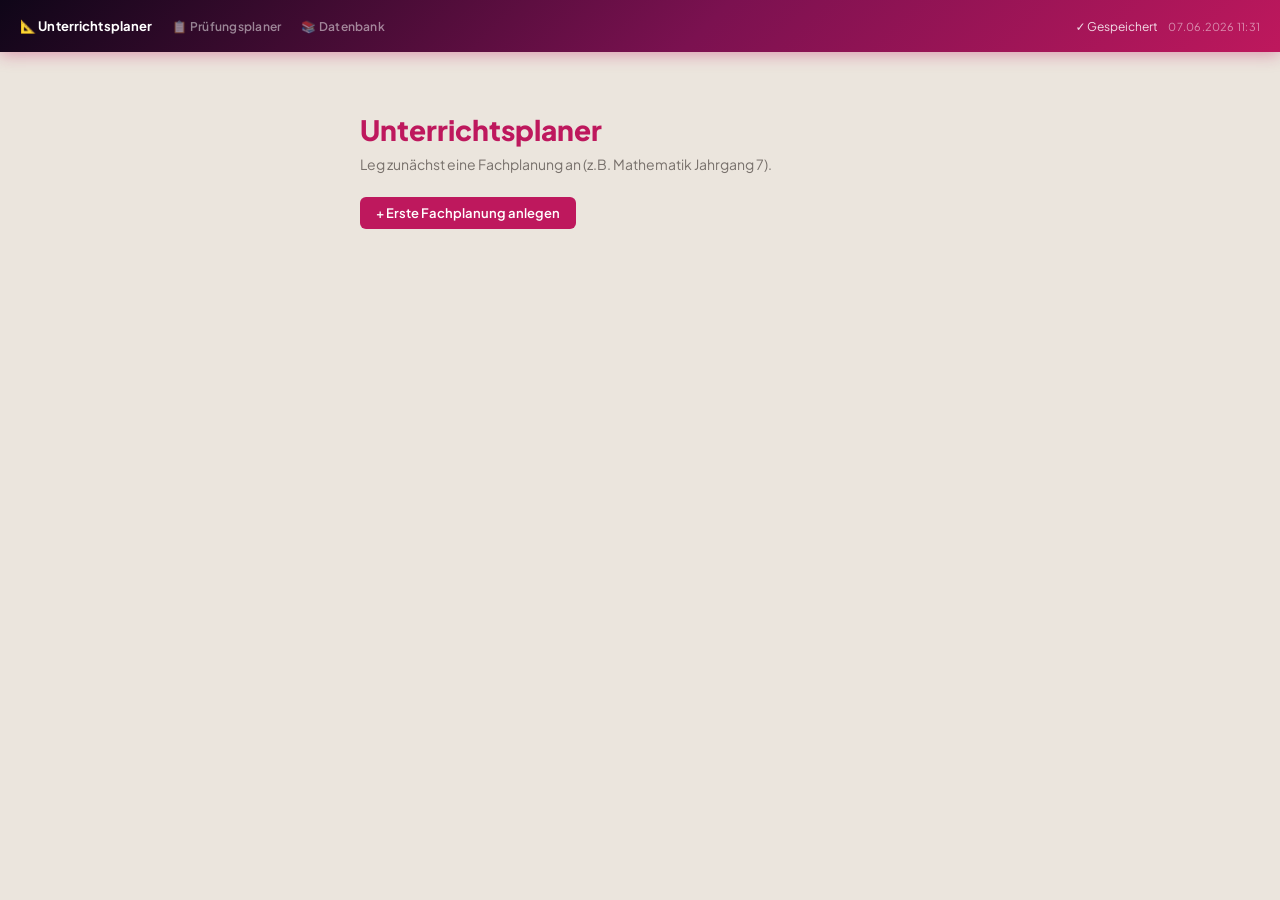
==== index.html @ 24cb04d7 "fix: cache-bust pdf.worker.min.js + reset all DB state on home nav - loader.js: expose window.__VERS" ====
<!DOCTYPE html>
<html lang="de">
<head>
<meta charset="UTF-8">
<link rel="icon" type="image/png" sizes="64x64" href="favicon.png">
<link rel="apple-touch-icon" sizes="180x180" href="favicon.png">
<meta name="viewport" content="width=device-width, initial-scale=1.0">
<title>Unterrichtsplaner</title>
<link rel="preconnect" href="https://fonts.googleapis.com">
<link rel="preconnect" href="https://fonts.gstatic.com" crossorigin>
<link href="https://fonts.googleapis.com/css2?family=Plus+Jakarta+Sans:wght@400;500;600;700;800&family=Playfair+Display:wght@700&display=swap" rel="stylesheet">
<link rel="stylesheet" href="style.css">
</head>
<body>
<div id="root"></div>
<script>
window.__SCRIPTS__ = [
  'core/supabase.js',
  'core/r2.js',
  'lib/pdf.min.js',
  function() { if(typeof pdfjsLib !== 'undefined') pdfjsLib.GlobalWorkerOptions.workerSrc = 'lib/pdf.worker.min.js' + (window.__VERSION_Q__ || ''); },
  'lib/pdf-lib.min.js',
  'core/kalender-data.js',
  'core/kalender-view.js',
  'core/klp.js',
  'core/state.js',
  'core/ui.js',
  'views/kurs.js',
  'views/zeitachse.js',
  'views/einstellungen.js',
  'views/materialien.js',
  'views/mat-import.js',
  'views/mat-overlay.js',
  'views/methoden.js',
  'views/didaktik.js',
  'views/schulbuch.js',
  'views/aufgaben-db.js',
  'views/kurs-detail.js',
  'views/stunde.js',
  'views/freie-stunden.js',
  'modal/base.js',
  'modal/planung.js',
  'modal/kalender.js',
  'modal/kurse.js',
  'sidebar.js',
  'content.js',
  'app.js'
];
</script>
<script src="core/loader.js"></script>
</body>
</html>
---- style.css ----
/* ── Variables ── */
:root {
  --bg: #ebe5dd; --surf: #ffffff; --surf2: #e8e2da; --bord: #d8d2c8;
  --pri: #be185d; --pri2: #9d174d;
  --acc: #0f766e;
  --gold: #b45309;
  --tx: #1c1917; --tx2: #78716c; --tx3: #a8a29e;
  --grn: #16a34a; --grn-bg: #f0fdf4;
  --red: #dc2626; --red-bg: #fff5f5;
  --r: 8px; --sh: 0 1px 4px rgba(0,0,0,.07);
  /* Sidebar dark theme */
  --sb-bg: #0f0618; --sb-hover: rgba(255,255,255,.06);
  --sb-tx: rgba(255,255,255,.82); --sb-tx2: rgba(255,255,255,.38);
  --sb-active-bg: rgba(190,24,93,.42); --sb-active-tx: #f9a8d4;
  --sb-sep: rgba(255,255,255,.08);
}

* { margin: 0; padding: 0; box-sizing: border-box; }
body { font-family: 'Plus Jakarta Sans', 'Segoe UI', system-ui, sans-serif; background: var(--bg); color: var(--tx); font-size: 14px; min-height: 100vh; }

/* ── Topbar ── */
.topbar { background: linear-gradient(135deg, #0f0618 0%, #7b1150 55%, #be185d 100%); color: #fff; height: 52px; padding: 0 20px; display: flex; align-items: center; justify-content: space-between; box-shadow: 0 2px 16px rgba(190,24,93,.4); position: sticky; top: 0; z-index: 100; }
.topbar-title { font-size: 17px; font-weight: 700; font-family: 'Playfair Display', serif; letter-spacing: .02em; background: linear-gradient(90deg, #ffffff 0%, #f9a8d4 100%); -webkit-background-clip: text; -webkit-text-fill-color: transparent; background-clip: text; }
.topbar-app-link { font-size: 11px; font-weight: 600; color: rgba(255,255,255,.55); text-decoration: none; letter-spacing: .02em; transition: color .15s; white-space: nowrap; }
.topbar-app-link:hover { color: rgba(255,255,255,.9); }
.topbar-nav { display: flex; align-items: center; gap: 20px; }
.topbar-nav-link { font-size: 12px; font-weight: 600; color: rgba(255,255,255,.5); text-decoration: none; letter-spacing: .02em; transition: color .15s; white-space: nowrap; }
.topbar-nav-link:hover { color: rgba(255,255,255,.85); }
.topbar-nav-current { font-size: 13px; font-weight: 700; color: #fff; white-space: nowrap; letter-spacing: .01em; }
.topbar-right { display: flex; align-items: center; gap: 10px; font-size: 12px; opacity: .85; }
.topbar-version { font-size: 11px; opacity: .6; letter-spacing: .02em; }
.save-dot { width: 7px; height: 7px; border-radius: 50%; background: #4ade80; display: inline-block; animation: blink 1s infinite; }
@keyframes blink { 0%,100%{opacity:1} 50%{opacity:.3} }

/* ── Layout ── */
.app { display: flex; height: calc(100vh - 52px); }
.sidebar { width: 265px; background: var(--sb-bg); border-right: none; display: flex; flex-direction: column; flex-shrink: 0; overflow-y: auto; overflow-x: hidden; }
.sb-hdr { padding: 12px 14px; border-bottom: 1px solid var(--bord); display: flex; align-items: center; justify-content: space-between; }
.sb-hdr-lbl { font-size: 11px; font-weight: 700; color: var(--sb-tx2); text-transform: uppercase; letter-spacing: .5px; }
.sb-body { flex: 1; overflow-y: auto; padding: 6px; }

/* ── Neue Sidebar-Elemente ── */
.sb-sep { border-top: 1px solid var(--sb-sep); margin: 6px 0; }

.sb-item {
  display: flex;
  align-items: center;
  gap: 8px;
  padding: 4px 14px;
  cursor: pointer;
  border-radius: 0;
  transition: background .1s;
  margin: 1px 6px;
  border-radius: 6px;
}
.sb-item:hover { background: var(--sb-hover); }
.sb-item.active { background: var(--sb-active-bg); border-left: 3px solid var(--pri); padding-left: 11px; box-shadow: inset 3px 0 12px rgba(190,24,93,.15); }
.sb-fach.active { background: var(--sb-active-bg); border-left: 3px solid var(--pri); padding-left: 11px; box-shadow: inset 3px 0 12px rgba(190,24,93,.15); }

.sb-item-label {
  font-size: 13px;
  font-weight: 600;
  color: var(--sb-tx);
  white-space: nowrap;
  overflow: hidden;
  text-overflow: ellipsis;
}
.sb-item.active .sb-item-label { color: var(--sb-active-tx); }

.sb-item-sub {
  font-size: 11px;
  color: var(--sb-tx2);
  margin-top: 1px;
  white-space: nowrap;
  overflow: hidden;
  text-overflow: ellipsis;
}

.sb-item-del {
  opacity: 0;
  border: none;
  background: none;
  cursor: pointer;
  color: var(--sb-tx2);
  font-size: 12px;
  padding: 2px 4px;
  border-radius: 4px;
  flex-shrink: 0;
  transition: opacity .15s;
}
.sb-item:hover .sb-item-del { opacity: 1; }
.sb-item-del:hover { color: #fca5a5; background: rgba(220,38,38,.2); }
.content { flex: 1; overflow-y: auto; padding: 24px; background: linear-gradient(160deg, rgba(190,24,93,.04) 0%, transparent 300px), var(--bg); box-shadow: inset 4px 0 24px rgba(0,0,0,.06); }

/* ── Tree ── */
.tree-row { display: flex; align-items: center; gap: 6px; padding: 6px 8px; border-radius: 6px; cursor: pointer; user-select: none; }
.tree-row:hover { background: var(--surf2); }
.tree-row.active { background: #ccfbf1; color: var(--pri); }
.tree-arr { font-size: 9px; color: var(--tx3); width: 10px; flex-shrink: 0; transition: transform .15s; }
.tree-arr.open { transform: rotate(90deg); }
.tree-ico { font-size: 14px; flex-shrink: 0; }
.tree-lbl { flex: 1; font-size: 13px; white-space: nowrap; overflow: hidden; text-overflow: ellipsis; }
.tree-lbl.b { font-weight: 700; }
.tree-add { opacity: 0; border: none; background: none; cursor: pointer; color: var(--tx3); font-size: 16px; padding: 0 2px; line-height: 1; }
.tree-row:hover .tree-add { opacity: 1; }
.tree-add:hover { color: var(--pri); }
.tree-ch { padding-left: 14px; }
.kurs-badge { font-size: 10px; background: var(--surf2); border: 1px solid var(--bord); border-radius: 10px; padding: 1px 6px; color: var(--tx2); flex-shrink: 0; }

/* ── Buttons ── */
.btn { padding: 8px 16px; border: none; border-radius: 6px; cursor: pointer; font-size: 13px; font-weight: 600; font-family: inherit; display: inline-flex; align-items: center; gap: 6px; transition: all .15s; }
.btn-pri { background: var(--pri); color: #fff; } .btn-pri:hover { background: var(--pri2); }
.btn-ghost { background: transparent; color: var(--tx2); border: 1px solid var(--bord); } .btn-ghost:hover { background: var(--surf2); }
.btn-danger { background: var(--red-bg); color: var(--red); border: 1px solid #fecaca; } .btn-danger:hover { background: #fee2e2; }
.btn-ki { background: #0e7490; color: #fff; border: none; } .btn-ki:hover:not(:disabled) { background: #0f766e; } .btn-ki:disabled { opacity: .5; }
.btn-sm { padding: 5px 10px; font-size: 12px; } .btn-xs { padding: 3px 8px; font-size: 11px; }
.btn-grp { display: flex; gap: 8px; flex-wrap: wrap; }

/* ── Cards ── */
.card { background: var(--surf); border: 1px solid var(--bord); border-top: 2px solid var(--pri); border-radius: var(--r); box-shadow: var(--sh); margin-bottom: 16px; }
.card-hdr { padding: 13px 18px; border-bottom: 1px solid var(--bord); display: flex; align-items: center; gap: 8px; justify-content: space-between; flex-wrap: wrap; }
.phasen-vorlage-wrap { display: flex; align-items: center; gap: 6px; margin-left: auto; }
.phasen-vorlage-sel { font-size: 12px; padding: 3px 6px; height: auto; width: auto; }
.didaktik-ta { font-size: 12px; line-height: 1.5; resize: vertical; min-height: 120px; }
.card-title { font-weight: 700; font-size: 14px; color: var(--pri); }
.card-body { padding: 18px; }

/* ── Forms ── */
.fg { margin-bottom: 14px; }
.fl { display: block; font-size: 11px; font-weight: 700; color: var(--tx2); text-transform: uppercase; letter-spacing: .5px; margin-bottom: 5px; }
.finp { width: 100%; padding: 8px 10px; border: 1px solid var(--bord); border-radius: 6px; font-size: 13px; font-family: inherit; color: var(--tx); background: #fff; }
.finp:focus { outline: none; border-color: var(--pri); }
textarea.finp { resize: vertical; min-height: 80px; }
::placeholder { color: #c4cdd6; }
textarea::placeholder { color: #c4cdd6; }

/* ── Content header ── */
.c-hdr { display: flex; align-items: flex-start; justify-content: space-between; margin-bottom: 20px; gap: 16px; }
.c-title { font-size: 22px; font-weight: 800; color: var(--pri); }
.c-sub { font-size: 13px; color: var(--tx2); margin-top: 2px; }

/* ── Breadcrumb ── */
.bc { display: flex; align-items: center; gap: 6px; font-size: 12px; color: var(--tx3); margin-bottom: 14px; }
.bc-link { cursor: pointer; } .bc-link:hover { color: var(--pri); }
.bc-sep { color: var(--bord); }

/* ── Overview grid ── */
.ov-grid { display: grid; grid-template-columns: repeat(auto-fill, minmax(190px, 1fr)); gap: 12px; margin-bottom: 16px; }
.ov-card { background: var(--surf); border: 1px solid var(--bord); border-radius: var(--r); padding: 14px; cursor: pointer; transition: all .15s; }
.ov-card:hover { border-color: var(--pri); box-shadow: 0 2px 8px rgba(15,118,110,.12); }
.ov-title { font-weight: 700; font-size: 14px; margin-bottom: 4px; }
.ov-sub { font-size: 12px; color: var(--tx2); }

/* ── Stunden list ── */
.std-list { display: flex; flex-direction: column; gap: 6px; }
.std-item { display: flex; align-items: center; gap: 10px; padding: 10px 14px; border: 1px solid var(--bord); border-radius: 6px; cursor: pointer; transition: all .15s; }
.std-item:hover { border-color: var(--pri); background: var(--surf2); }
.std-nr { font-weight: 700; color: var(--tx3); font-size: 12px; width: 55px; flex-shrink: 0; }
.std-title { flex: 1; font-weight: 600; }
.std-meta { font-size: 12px; color: var(--tx2); }

/* ── Phasen table ── */
.ph-table { width: 100%; border-collapse: collapse; }
.ph-table th { padding: 8px 10px; text-align: left; font-size: 11px; font-weight: 700; color: var(--tx2); text-transform: uppercase; letter-spacing: .5px; background: var(--surf2); border-bottom: 2px solid var(--bord); }
.ph-table td { padding: 6px 8px; border-bottom: 1px solid var(--bord); vertical-align: top; }
.ph-table tr:last-child td { border-bottom: none; }

/* Methoden-Zelle */
.ph-meth-set { display: flex; align-items: center; gap: 4px; font-size: 13px; font-weight: 600; color: var(--tx); }
.ph-meth-clr { cursor: pointer; color: var(--tx3); font-size: 11px; padding: 0 3px; }
.ph-meth-clr:hover { color: var(--red); }
.ph-meth-ki { background: none; border: none; cursor: pointer; font-size: 14px; padding: 2px 4px; border-radius: 4px; opacity: .6; }
.ph-meth-ki:hover { opacity: 1; background: var(--surf2); }
.ph-meth-begr { font-size: 11px; color: var(--tx3); font-style: italic; margin-top: 3px; line-height: 1.4; }

/* ── Methoden-Slots (Sektion 3) ── */
.meth-slot { padding: 10px 12px; border-radius: 6px; background: var(--surf2); margin-bottom: 8px; border-left: 3px solid var(--bord); }
.meth-slot-badge { font-size: 11px; font-weight: 700; text-transform: uppercase; letter-spacing: .5px; display: block; margin-bottom: 6px; }
.meth-slot-set { display: flex; align-items: center; gap: 8px; }
.meth-slot-name { font-weight: 600; font-size: 13px; flex: 1; }
.meth-slot-clr { background: none; border: none; cursor: pointer; color: var(--tx3); font-size: 11px; padding: 1px 4px; border-radius: 3px; }
.meth-slot-clr:hover { color: var(--red); background: var(--red-bg); }
.meth-slot-begr { font-size: 11px; color: var(--tx3); font-style: italic; margin-top: 4px; line-height: 1.4; }
.meth-slot-info { font-size: 11px; color: var(--tx2); margin-top: 4px; line-height: 1.5; }
.meth-slot-pick { display: flex; align-items: center; gap: 6px; }

/* ── KLP ── */
.klp-grid { display: grid; grid-template-columns: 1fr 1fr; gap: 16px; }
.klp-sec { font-size: 11px; font-weight: 700; color: var(--tx2); text-transform: uppercase; letter-spacing: .5px; margin-bottom: 8px; }
.klp-item { display: flex; align-items: center; gap: 8px; padding: 6px 8px; border-radius: 6px; cursor: pointer; font-size: 13px; }
.klp-item:hover { background: var(--surf2); } .klp-item.sel { background: #ccfbf1; }
.klp-item input[type=checkbox] { width: auto; }
/* ── KLP-Referenz in Fachplanung ─────────────────────────────────── */
.klp-ref-card { margin-top: 16px; }
.klp-ref-hdr-inner { display: flex; align-items: center; gap: 8px; font-size: 13px; font-weight: 600; color: var(--tx2); }
.klp-ref-arrow { font-size: 11px; color: var(--tx3); width: 12px; }
.klp-ref-empty-hint { font-size: 11px; color: var(--tx3); font-weight: 400; }
.klp-ref-search-wrap { padding: 8px 16px 0; }
.klp-ref-search { max-width: 360px; font-size: 12px; padding: 5px 8px; }
.klp-ref-body { padding: 8px 0 4px; }
.klp-ref-group-hdr { display: flex; align-items: center; gap: 8px; padding: 6px 16px; cursor: pointer; user-select: none; }
.klp-ref-group-hdr:hover { background: var(--surf2); }
.klp-ref-group-label { font-size: 12px; font-weight: 700; color: var(--tx); flex: 1; }
.klp-ref-group-count { font-size: 11px; background: var(--surf2); border: 1px solid var(--bord); border-radius: 10px; padding: 0 6px; color: var(--tx3); }
.klp-ref-entry { display: flex; gap: 10px; padding: 5px 16px 5px 32px; border-bottom: 1px solid var(--bord); font-size: 12px; line-height: 1.5; }
.klp-ref-entry:last-child { border-bottom: none; }
.klp-ref-codes { font-weight: 700; color: var(--pri); white-space: nowrap; flex-shrink: 0; min-width: 70px; }
.klp-ref-desc { color: var(--tx); }
.klp-ref-empty { padding: 12px 16px; color: var(--tx3); font-size: 12px; font-style: italic; }

/* KLP-Selector in Materialdetail */
.klp-selector { width: 100%; }
.klp-chips { display: flex; flex-wrap: wrap; gap: 4px; margin-bottom: 6px; }
.klp-chip { display: flex; align-items: flex-start; gap: 4px; background: #ccfbf1; color: #1e40af; font-size: 11px; border-radius: 4px; padding: 2px 6px; line-height: 1.4; }
.klp-chip-x { cursor: pointer; font-size: 13px; line-height: 1; opacity: .7; } .klp-chip-x:hover { opacity: 1; }
.klp-search-wrap { position: relative; }
.klp-dd { position: absolute; top: 100%; left: 0; right: 0; background: #fff; border: 1px solid var(--bord); border-radius: 6px; box-shadow: 0 4px 12px rgba(0,0,0,.12); z-index: 200; max-height: 260px; overflow-y: auto; }
.klp-dd-group { font-size: 10px; font-weight: 700; text-transform: uppercase; letter-spacing: .4px; color: var(--tx2); padding: 6px 10px 2px; background: var(--surf); }
.klp-dd-item { padding: 6px 10px; cursor: pointer; font-size: 12px; display: flex; gap: 8px; align-items: baseline; }
.klp-dd-item:hover { background: var(--surf2); }
.klp-dd-codes { font-weight: 700; color: var(--pri); white-space: nowrap; flex-shrink: 0; }
.klp-dd-desc { color: var(--tx1); }
.klp-dd-hint { padding: 8px 10px; font-size: 12px; color: var(--tx3); font-style: italic; }
.mat-review-bar { display: flex; align-items: center; justify-content: space-between; background: #fef9c3; border: 1px solid #fde047; border-radius: 6px; padding: 8px 12px; margin-bottom: 10px; font-size: 13px; color: #854d0e; }
.klp-ki-btn { margin-top: 8px; }
.klp-suggestions { margin-top: 10px; padding: 10px; background: #f0fdf4; border: 1px solid #86efac; border-radius: 6px; }
.klp-suggest-hint { font-size: 12px; color: #166534; margin-bottom: 6px; font-weight: 600; }
.klp-chip-suggest { background: #dcfce7; color: #166534; cursor: pointer; border: 1px dashed #86efac; }
.klp-chip-suggest:hover { background: #bbf7d0; }

/* ── Coverage ── */
.cov-grid { display: grid; grid-template-columns: repeat(auto-fill, minmax(170px, 1fr)); gap: 8px; }
.cov-item { padding: 8px 12px; border-radius: 6px; border: 1px solid var(--bord); display: flex; align-items: center; justify-content: space-between; }
.cov-item.ok { border-color: #86efac; background: var(--grn-bg); } .cov-item.miss { border-color: #fca5a5; background: var(--red-bg); }
.cov-lbl { font-size: 12px; font-weight: 600; }

/* ── Tafelbild ── */
.tafel { background: #1a472a; border-radius: 8px; padding: 18px; }
.tafel textarea { background: transparent; border: none; color: #f0f9e8; font-family: inherit; font-size: 14px; width: 100%; min-height: 150px; resize: vertical; }
.tafel textarea:focus { outline: none; }
.tafel textarea::placeholder { color: rgba(240,249,232,.4); }

/* ── Material ── */
.mat-list { display: flex; flex-direction: column; gap: 8px; }
.mat-item { display: flex; align-items: center; gap: 10px; padding: 8px 12px; border: 1px solid var(--bord); border-radius: 6px; background: var(--surf2); }
.mat-item a { color: var(--pri); text-decoration: none; font-size: 13px; } .mat-item a:hover { text-decoration: underline; }
.mat-del { margin-left: auto; cursor: pointer; color: var(--tx3); border: none; background: none; font-size: 16px; } .mat-del:hover { color: var(--red); }

/* ── Modal ── */
.modal-bg { position: fixed; inset: 0; background: rgba(0,0,0,.4); display: flex; align-items: center; justify-content: center; z-index: 200; }
.modal { background: #fff; border-radius: 10px; padding: 24px; width: 500px; max-width: 95vw; max-height: 90vh; overflow-y: auto; box-shadow: 0 8px 32px rgba(0,0,0,.2); }
.modal-title { font-size: 18px; font-weight: 800; color: var(--pri); margin-bottom: 16px; }
.modal-hint { font-size: 13px; color: var(--tx3); margin-top: -10px; margin-bottom: 16px; }
.modal-footer { display: flex; justify-content: flex-end; gap: 8px; margin-top: 20px; }

/* ── Kurs items ── */
.kurs-item { display: flex; align-items: center; gap: 12px; padding: 12px 14px; border: 1px solid var(--bord); border-radius: var(--r); background: var(--surf); margin-bottom: 8px; }
.kurs-item-name { font-weight: 700; }
.kurs-item-sub { font-size: 12px; color: var(--tx2); }

/* ── Scrollbar ── */
::-webkit-scrollbar { width: 5px; } ::-webkit-scrollbar-thumb { background: var(--bord); border-radius: 3px; }

/* ── Spalten-Layout ── */
.col-layout {
  display: flex;
  overflow-x: auto;
  border: 1px solid var(--bord);
  border-radius: var(--r);
  background: var(--surf);
  box-shadow: var(--sh);
  min-height: 420px;
}

.col-panel {
  min-width: 230px;
  width: 230px;
  flex-shrink: 0;
  border-right: 1px solid var(--bord);
  display: flex;
  flex-direction: column;
  background: var(--surf);
}

.col-panel:last-child { border-right: none; }

.col-panel-hdr {
  padding: 10px 14px;
  background: var(--pri);
  display: flex;
  align-items: center;
  justify-content: space-between;
  flex-shrink: 0;
  border-radius: 0;
}

.col-panel:first-child .col-panel-hdr { border-radius: calc(var(--r) - 1px) 0 0 0; }
.col-panel:last-child .col-panel-hdr { border-radius: 0 calc(var(--r) - 1px) 0 0; }

.col-panel-title {
  font-size: 12px;
  font-weight: 700;
  color: white;
  text-transform: uppercase;
  letter-spacing: .5px;
  white-space: nowrap;
  overflow: hidden;
  text-overflow: ellipsis;
  flex: 1;
  margin-right: 8px;
}

.fp-notizen { width: 100%; min-height: 90px; resize: vertical; font-size: 13px; }
.ki-plan-status { padding: 10px 0; color: var(--tx3); font-size: 13px; }
.ki-plan-result { border-top: 1px solid var(--bord); margin-top: 12px; padding-top: 12px; display: flex; flex-direction: column; gap: 8px; }
.ki-zuord-result { font-size: 12px; color: var(--tx2); background: #f0fdf4; border: 1px solid #bbf7d0; border-radius: 6px; padding: 8px 10px; margin: 2px 0 4px 0; line-height: 1.5; }
.ki-plan-begr { font-size: 13px; color: var(--tx2); background: #eff6ff; border-radius: 6px; padding: 8px 10px; }
.ki-plan-row { display: flex; gap: 10px; align-items: flex-start; padding: 8px 10px; border: 1px solid var(--bord); border-radius: 6px; background: var(--surf2); }
.ki-plan-nr { font-weight: 700; color: var(--tx3); min-width: 20px; padding-top: 1px; }
.ki-plan-info { flex: 1; min-width: 0; }
.ki-plan-titel { font-weight: 600; font-size: 14px; }
.ki-plan-desc { font-size: 12px; color: var(--tx2); margin-top: 2px; }
.ki-plan-meta { font-size: 11px; color: var(--tx3); margin-top: 4px; }
.ki-plan-actions { display: flex; gap: 8px; padding-top: 4px; }
.ki-iter-wrap { border-top: 1px solid var(--bord); margin-top: 10px; padding-top: 10px; display: flex; flex-direction: column; gap: 6px; }
.ki-iter-label { font-size: 12px; color: var(--tx3); }
.ki-iter-inp { width: 100%; min-height: 60px; resize: vertical; font-size: 13px; }

.col-panel-body {
  flex: 1;
  overflow-y: auto;
  padding: 8px;
  background: var(--surf2);
}

.col-item {
  display: flex;
  align-items: center;
  padding: 9px 10px;
  border-radius: 6px;
  margin-bottom: 4px;
  background: white;
  border: 1px solid var(--bord);
  cursor: pointer;
  transition: all .12s;
  gap: 6px;
}

.col-item:hover { border-color: var(--pri); box-shadow: 0 1px 4px rgba(79,70,229,.1); }
.col-item.active { background: #ccfbf1; border-color: #3b82f6; }
.col-item[draggable="true"] { cursor: grab; }
.col-item[draggable="true"]:active { cursor: grabbing; }
.col-item.col-item-dragging { opacity: .35; }
.col-item.col-item-drop { background: #eff6ff; border-color: var(--pri); box-shadow: 0 0 0 2px rgba(79,70,229,.3); }

.col-item-label {
  flex: 1;
  min-width: 0;
  cursor: pointer;
}

.col-item-title {
  font-size: 13px;
  font-weight: 600;
  color: var(--tx);
  white-space: normal;
  line-height: 1.3;
  display: -webkit-box;
  -webkit-line-clamp: 2;
  -webkit-box-orient: vertical;
  overflow: hidden;
}

.col-item.active .col-item-title { color: var(--pri); }

.col-item-sub {
  font-size: 11px;
  color: var(--tx3);
  margin-top: 2px;
  white-space: nowrap;
  overflow: hidden;
  text-overflow: ellipsis;
}

.col-item-actions {
  display: flex;
  gap: 1px;
  flex-shrink: 0;
  opacity: 0;
  transition: opacity .15s;
  width: 0;
  overflow: hidden;
}

.col-item:hover .col-item-actions {
  opacity: 1;
  width: auto;
}

.col-action-btn {
  border: none;
  background: transparent;
  cursor: pointer;
  color: var(--tx3);
  font-size: 11px;
  padding: 1px 3px;
  border-radius: 3px;
  line-height: 1;
  font-family: inherit;
}

.col-action-btn:hover { background: var(--surf2); color: var(--tx); }
.col-action-btn.danger:hover { background: var(--red-bg); color: var(--red); }
.col-action-btn:disabled { opacity: .3; cursor: not-allowed; }

/* ── Priorität ── */
.prio-wrap {
  display: flex;
  gap: 6px;
  flex-wrap: wrap;
}

.prio-btn {
  padding: 6px 12px;
  border: 1px solid var(--bord);
  border-radius: 20px;
  background: var(--surf2);
  cursor: pointer;
  font-size: 12px;
  font-family: inherit;
  color: var(--tx2);
  transition: all .15s;
}

.prio-btn:hover { border-color: var(--pri); color: var(--tx); }
.prio-btn.active { border-color: var(--pri); background: #ccfbf1; color: var(--pri); font-weight: 700; }

/* ── Sidebar: Abschnitts-Header ──────────────────────────────────── */
.sb-section-hdr {
  display: flex; align-items: center; justify-content: space-between;
  padding: 10px 14px 4px;
}
.sb-section-hdr > span:first-child {
  font-size: 10px; font-weight: 700; color: var(--sb-tx2);
  text-transform: uppercase; letter-spacing: .8px;
}
.sb-section-dot { color: var(--pri); font-size: 9px; vertical-align: middle; margin-right: 3px; opacity: .9; }

/* ── Sidebar: Fach-Gruppen ───────────────────────────────────────── */
.sb-fach {
  display: flex; align-items: center; gap: 8px;
  padding: 4px 14px; cursor: pointer;
  border-radius: 6px; margin: 1px 6px;
  transition: background .12s;
}
.sb-fach:hover { background: var(--sb-hover); }
.sb-fach.active { background: var(--sb-active-bg); }
.sb-fach-icon { font-size: 15px; width: 20px; text-align: center; flex-shrink: 0; }
.sb-fach-label { flex: 1; font-size: 13px; font-weight: 600; color: var(--sb-tx); }
.sb-fach-arrow { font-size: 11px; color: var(--sb-tx2); }

.sb-item-indent { padding-left: 42px; }
.sb-item-indent2 { padding-left: 56px; font-size: 13px; }

/* ── Materialdatenbank-View ──────────────────────────────────────── */
.mat-list-grid {
  display: grid; grid-template-columns: 1fr 1fr; width: 100%; overflow: hidden;
}
.mat-db-row {
  padding: 7px 14px; cursor: pointer; min-width: 0;
  border-bottom: 1px solid var(--bord);
  border-right: 1px solid var(--bord);
  transition: background .12s;
}
.mat-db-row:nth-child(even) { border-right: none; }
.mat-db-row:hover { background: var(--surf2); }
.mat-row-del { opacity: 0; transition: opacity .15s; flex-shrink: 0; }
.mat-db-row:hover .mat-row-del { opacity: 1; }
.mat-db-row.expanded { grid-column: 1 / -1; border-right: none; }

.mat-db-top { display: flex; align-items: baseline; justify-content: space-between; gap: 8px; }
.mat-db-title-wrap { display: flex; align-items: baseline; gap: 6px; flex: 1; min-width: 0; overflow: hidden; }
.mat-import-panel {
  background: var(--surf2); border: 1px solid var(--bord);
  border-radius: 10px; padding: 14px 16px; margin-bottom: 12px;
}
.mat-import-hint { font-size: 12px; color: var(--tx2); margin-bottom: 8px; }
.mat-scan-panel { background: var(--surf2); border: 1px solid var(--bord); border-radius: 10px; padding: 14px 16px; margin-bottom: 12px; }
.mat-scan-drop { border: 2px dashed var(--bord); border-radius: 8px; padding: 20px; text-align: center; cursor: pointer; font-size: 13px; color: var(--tx3); margin-bottom: 10px; transition: background .15s; }
.mat-scan-drop:hover, .mat-scan-drop.drag-over { background: #eff6ff; border-color: var(--pri); color: var(--pri); }
.mat-scan-preview { display: flex; flex-wrap: wrap; gap: 8px; margin-bottom: 4px; }
.mat-scan-thumb { position: relative; }
.mat-scan-img { width: 80px; height: 80px; object-fit: cover; border-radius: 6px; border: 1px solid var(--bord); display: block; }
.mat-scan-rm { position: absolute; top: -6px; right: -6px; width: 18px; height: 18px; border-radius: 50%; background: #dc2626; color: #fff; border: none; cursor: pointer; font-size: 10px; line-height: 18px; text-align: center; padding: 0; }
.mat-scan-group-hdr { display: flex; align-items: center; justify-content: space-between; margin-bottom: 4px; }
.mat-import-ta {
  width: 100%; min-height: 120px; font-family: monospace;
  font-size: 12px; border: 1px solid var(--bord); border-radius: 6px;
  padding: 8px; background: var(--surf); resize: vertical; box-sizing: border-box;
}
.mat-import-err { font-size: 12px; color: #dc2626; }
.mat-db-fach-icon { font-size: 13px; flex-shrink: 0; }
.mat-db-title { font-size: 13px; font-weight: 600; color: var(--tx); white-space: nowrap; overflow: hidden; text-overflow: ellipsis; }
.mat-db-rolle { font-size: 11px; color: var(--tx3); white-space: nowrap; overflow: hidden; text-overflow: ellipsis; flex-shrink: 1; min-width: 0; }
.mat-db-meta { font-size: 11px; color: var(--tx3); white-space: nowrap; flex-shrink: 0; }
.mat-detail-delbar { display: flex; justify-content: flex-end; gap: 8px; padding-bottom: 6px; margin-bottom: 4px; border-bottom: 1px solid var(--bord); }

.mat-db-tags { display: flex; flex-wrap: wrap; gap: 4px; margin-top: 6px; }
.mat-tag {
  font-size: 11px; padding: 1px 7px;
  background: var(--surf2); border-radius: 10px; color: var(--tx2);
}

.mat-detail-row.needs-review { background: #fffbeb; }
.mat-review-inline {
  margin-left: 4px; font-size: 10px; color: #92400e; cursor: help;
}
.mat-review-badge {
  font-size: 10px; padding: 1px 6px;
  background: #fef3c7; color: #92400e;
  border-radius: 10px; font-weight: 600;
}

.mat-detail {
  margin-top: 10px; padding-top: 10px;
  border-top: 1px solid var(--bord);
}
.mat-detail-row {
  display: flex; gap: 8px; font-size: 12px;
  padding: 3px 0; border-bottom: 1px solid var(--bord);
}
.mat-detail-row:last-child { border-bottom: none; }
.mat-detail-label { width: 160px; flex-shrink: 0; color: var(--tx3); font-weight: 600; }
.mat-edit-inp {
  flex: 1; border: none; border-bottom: 1px solid transparent;
  background: transparent; font-size: 12px; font-family: inherit;
  color: var(--tx); padding: 1px 2px; resize: vertical;
  min-width: 0; outline: none;
}
.mat-edit-inp:hover { border-bottom-color: var(--bord); }
.mat-edit-inp:focus { border-bottom-color: var(--pri); background: #f8faff; }

/* ── Unterrichtseinheit-Verknüpfung ─────────────────────────────── */
.mat-einheit-ref { background: #f0f9ff; }
.mat-einheit-link { color: var(--pri); cursor: pointer; font-weight: 600; font-size: 12px; }
.mat-einheit-link:hover { text-decoration: underline; }
.mat-einheit-sec-hdr { display: flex; align-items: center; justify-content: space-between; padding: 8px 0 4px; font-size: 11px; font-weight: 700; text-transform: uppercase; letter-spacing: .5px; color: var(--tx2); border-top: 2px solid var(--bord); margin-top: 6px; }
.mat-einheit-count { font-weight: 400; color: var(--tx3); }
.mat-einheit-tbl { display: flex; flex-direction: column; gap: 2px; margin-bottom: 4px; }
.mat-einheit-member { display: flex; align-items: baseline; gap: 8px; padding: 4px 6px; border-radius: 4px; cursor: pointer; font-size: 12px; }
.mat-einheit-member:hover { background: var(--surf2); }
.mat-einheit-nr { width: 28px; flex-shrink: 0; font-weight: 700; color: var(--tx3); }
.mat-einheit-titel { flex: 1; color: var(--tx); font-weight: 500; }
.mat-einheit-rolle { color: var(--tx3); font-size: 11px; font-style: italic; }
.mat-einheit-badge { font-size: 10px; border-radius: 8px; padding: 1px 5px; font-weight: 600; flex-shrink: 0; }
.mat-einheit-badge.opt { background: #fef9c3; color: #854d0e; }
.mat-einheit-badge.lh  { background: #ccfbf1; color: #0f766e; }
.mat-loe-sec-hdr { padding: 8px 0 4px; font-size: 11px; font-weight: 700; text-transform: uppercase; letter-spacing: .5px; color: var(--tx2); border-top: 2px solid var(--bord); margin-top: 6px; }
.mat-detail-ts { font-size: 11px; color: var(--tx3); text-align: right; padding-top: 6px; margin-top: 4px; border-top: 1px solid var(--bord); }

/* ── Material-Chips & Suche ──────────────────────────────────────── */
.mat-cell { display: flex; flex-wrap: wrap; gap: 4px; align-items: center; }

.mat-chip {
  display: inline-flex; align-items: center; gap: 4px;
  background: #ccfbf1; color: var(--pri);
  border-radius: 12px; padding: 2px 8px;
  font-size: 11px; font-weight: 600; white-space: nowrap;
  cursor: default;
}
.mat-chip-x {
  cursor: pointer; font-size: 10px; opacity: .6;
  line-height: 1;
}
.mat-chip-x:hover { opacity: 1; }

.mat-search-wrap { position: relative; }
.mat-search-inp {
  border: none; background: transparent;
  font-size: 12px; font-family: inherit;
  color: var(--tx2); width: 90px;
  outline: none;
}
.mat-search-inp::placeholder { color: var(--tx3); }

.mat-dd {
  display: none;
  position: absolute; top: calc(100% + 4px); left: 0; z-index: 200;
  background: var(--surf); border: 1px solid var(--bord);
  border-radius: 8px; box-shadow: 0 4px 16px rgba(0,0,0,.12);
  min-width: 260px; max-height: 220px; overflow-y: auto;
}
.mat-dd-item {
  padding: 8px 12px; cursor: pointer;
  border-bottom: 1px solid var(--bord);
  font-size: 12px;
}
.mat-dd-item:last-child { border-bottom: none; }
.mat-dd-item:hover { background: var(--surf2); }
.mat-dd-sub { font-size: 11px; color: var(--tx3); margin-top: 2px; }

/* ── Material-Chips & Suche ──────────────────────────────────────── */
.mat-cell { display: flex; flex-wrap: wrap; gap: 4px; align-items: center; }

.mat-chip {
  display: inline-flex; align-items: center; gap: 4px;
  background: #ccfbf1; color: var(--pri);
  border-radius: 12px; padding: 2px 8px;
  font-size: 11px; font-weight: 600; white-space: nowrap;
  cursor: default;
}
.mat-chip-x {
  cursor: pointer; font-size: 10px; opacity: .6;
  line-height: 1;
}
.mat-chip-x:hover { opacity: 1; }

.mat-search-wrap { position: relative; }
.mat-search-inp {
  border: none; background: transparent;
  font-size: 12px; font-family: inherit;
  color: var(--tx2); width: 90px;
  outline: none;
}
.mat-search-inp::placeholder { color: var(--tx3); }

.mat-dd {
  display: none;
  position: absolute; top: calc(100% + 4px); left: 0; z-index: 200;
  background: var(--surf); border: 1px solid var(--bord);
  border-radius: 8px; box-shadow: 0 4px 16px rgba(0,0,0,.12);
  min-width: 260px; max-height: 220px; overflow-y: auto;
}
.mat-dd-item {
  padding: 8px 12px; cursor: pointer;
  border-bottom: 1px solid var(--bord);
  font-size: 12px;
}
.mat-dd-item:last-child { border-bottom: none; }
.mat-dd-item:hover { background: var(--surf2); }
.mat-dd-sub { font-size: 11px; color: var(--tx3); margin-top: 2px; }

/* ── Lernziele ── */
.empty-hint { font-size: 13px; color: var(--tx3); padding: 8px 0; }
.lz-row { display: flex; align-items: flex-start; gap: 10px; margin-bottom: 12px; padding-bottom: 12px; border-bottom: 1px solid var(--bord); }
.lz-row:last-child { border-bottom: none; margin-bottom: 0; padding-bottom: 0; }
.lz-nr { font-size: 13px; font-weight: 700; color: var(--tx2); min-width: 20px; padding-top: 8px; }
.lz-fields { flex: 1; display: flex; flex-direction: column; gap: 6px; }
.lz-text { min-height: 0; resize: none; overflow: hidden; font-size: 13px; }
.lz-indikator { min-height: 40px; resize: vertical; font-size: 12px; color: var(--tx2); font-style: italic; }
.lz-del { align-self: flex-start; margin-top: 6px; opacity: 0; transition: opacity .15s; }
.lz-row:hover .lz-del { opacity: 1; }

/* ── Phasierungsmodell-Kacheln ── */
.modell-grid { display: grid; grid-template-columns: repeat(4, 1fr); gap: 8px; padding: 12px 16px 4px; }
.modell-kachel { border: 2px solid var(--bord); border-radius: 8px; padding: 10px 12px; cursor: pointer; transition: border-color .15s, background .15s; background: var(--surf2); }
.modell-kachel:hover { border-color: var(--pri2); background: #f0fdfa; }
.modell-kachel.active { border-color: var(--pri); background: #ccfbf1; }
.modell-icon { font-size: 18px; margin-bottom: 4px; }
.modell-name { font-size: 12px; font-weight: 700; color: var(--tx); margin-bottom: 3px; }
.modell-phasen { font-size: 10px; color: var(--tx2); margin-bottom: 3px; line-height: 1.4; }
.modell-hinweis { font-size: 10px; color: var(--tx3); font-style: italic; }
.modell-kachel.active .modell-name { color: var(--pri); }
.modell-ki-begr { grid-column: 1 / -1; display: flex; align-items: flex-start; gap: 6px; font-size: 12px; color: var(--tx2); padding: 6px 2px 2px; }
.modell-ki-begr-icon { flex-shrink: 0; }

/* ── Stunden 2-Spalten-Grid (legacy, kept for compat) ── */
.stunden-grid { display: grid; grid-template-columns: 1fr 1fr; gap: 16px; padding: 16px; align-items: stretch; }
.stunden-grid .card { margin: 0; }
.stunden-grid .card.card-half { grid-column: span 1; }
.stunden-grid .card:not(.card-half) { grid-column: 1 / -1; }

/* ── Stunden-Akkordeon ── */
.plan-sections { padding: 16px; display: flex; flex-direction: column; gap: 8px; }
.plan-sec { background: var(--surf); border: 1px solid var(--bord); border-radius: var(--r); box-shadow: var(--sh); overflow: hidden; }
.plan-sec-hdr { display: flex; align-items: center; gap: 10px; padding: 11px 16px; cursor: pointer; user-select: none; transition: background .15s; }
.plan-sec-hdr:hover { background: var(--bg2); }
.plan-sec-num { min-width: 24px; height: 24px; border-radius: 50%; background: var(--pri); color: #fff; font-size: 12px; font-weight: 700; display: flex; align-items: center; justify-content: center; flex-shrink: 0; }
.plan-sec-ttl { font-weight: 700; font-size: 14px; color: var(--tx1); flex: 1; }
.plan-sec-st { font-size: 11px; color: var(--tx3); padding: 2px 8px; border-radius: 10px; background: var(--bg2); white-space: nowrap; }
.plan-sec-st.fertig { color: #15803d; background: #f0fdf4; }
.plan-sec-actions { display: flex; gap: 6px; align-items: center; flex-wrap: wrap; }
.plan-sec-arr { font-size: 11px; color: var(--tx3); padding-left: 4px; flex-shrink: 0; }
.plan-sec-body { padding: 16px; border-top: 1px solid var(--bord); }
.s1-grid { display: grid; grid-template-columns: 1fr 1fr; gap: 24px; }
.plan-below { display: grid; grid-template-columns: 1fr 1fr; gap: 16px; padding: 0 16px 16px; }
.plan-below .card { margin: 0; }
@media (max-width: 860px) { .s1-grid { grid-template-columns: 1fr; } .plan-below { grid-template-columns: 1fr; } }

/* ── Sidebar Drag & Drop ── */
.sb-drag-grip { color: var(--sb-tx2); font-size: 13px; cursor: grab; padding-right: 6px; flex-shrink: 0; }
.sb-drag-src { opacity: .4; }
.sb-drag-over { border-top: 2px solid var(--pri) !important; }


/* ── KLP-Ansicht ── */
.klp-filter-bar { background: var(--surf2); border: 1px solid var(--bdr); border-radius: 10px; padding: 14px 16px; margin: 0 0 16px; display: flex; flex-direction: column; gap: 10px; }
.klp-filter-row { display: flex; gap: 6px; flex-wrap: wrap; align-items: center; }
.klp-filter-label { font-size: 11px; font-weight: 700; color: var(--tx3); text-transform: uppercase; letter-spacing: .5px; min-width: 52px; }
.klp-list { display: flex; flex-direction: column; gap: 36px; }
.klp-section { border: 1px solid var(--bdr); border-left: 4px solid var(--pri); border-radius: 8px; overflow: hidden; }
.klp-section-hdr { display: flex; align-items: center; gap: 10px; padding: 13px 16px; flex-wrap: wrap; user-select: none; }
.klp-section-hdr:hover { filter: brightness(.97); }
.klp-arrow { font-size: 16px; font-weight: 900; width: 16px; flex-shrink: 0; line-height: 1; }
.klp-fach-badge { font-size: 10px; font-weight: 700; border-radius: 4px; padding: 2px 7px; white-space: nowrap; }
.klp-if-title { font-size: 14px; font-weight: 700; color: var(--tx1); flex: 1; }
.klp-if-count { font-size: 11px; color: var(--tx3); white-space: nowrap; }
.klp-section-body { }
.klp-entry { display: flex; gap: 10px; align-items: flex-start; padding: 8px 14px; border-top: 1px solid var(--bdr); }
.klp-entry:hover { background: var(--surf2); }
.klp-codes { display: flex; gap: 4px; flex-wrap: wrap; width: 110px; flex-shrink: 0; }
.klp-code-chip { font-size: 10px; font-weight: 700; border-radius: 4px; padding: 2px 6px; white-space: nowrap; }
.klp-desc { font-size: 13px; line-height: 1.5; color: var(--tx1); flex: 1; margin: 0; }
.klp-jg-pill { font-size: 10px; color: var(--tx3); white-space: nowrap; flex-shrink: 0; background: var(--surf2); border: 1px solid var(--bdr); border-radius: 10px; padding: 1px 7px; }

/* ── Materialdatenbank – Karten-Grid ── */
.matc-count { font-size: 11px; color: var(--tx3); padding: 8px 2px 6px; }
.matc-grid { display: grid; grid-template-columns: repeat(auto-fill, minmax(260px, 1fr)); gap: 10px; }

.matc-card { background: var(--surf); border: 1px solid var(--bord); border-radius: var(--r); padding: 12px 14px; display: flex; flex-direction: column; gap: 6px; box-shadow: var(--sh); cursor: pointer; transition: border-color .15s, box-shadow .15s; position: relative; }
.matc-card:hover { border-color: var(--pri); box-shadow: 0 2px 10px rgba(79,70,229,.1); }

.matc-top-row { display: flex; align-items: center; justify-content: space-between; gap: 6px; margin-bottom: -2px; }
.matc-quelle { font-size: 10px; color: var(--tx3); }
.matc-fach-prominent { font-size: 11px; font-weight: 700; color: var(--pri); background: #ccfbf1; border-radius: 8px; padding: 2px 9px; white-space: nowrap; letter-spacing: .01em; margin-left: auto; }

.matc-sub-line { display: flex; align-items: center; gap: 6px; flex-wrap: wrap; margin-top: -2px; }
.matc-reihe-chip { font-size: 11px; color: #fff; background: var(--pri); border-radius: 8px; padding: 2px 9px; font-weight: 700; white-space: nowrap; max-width: 65%; overflow: hidden; text-overflow: ellipsis; letter-spacing: .01em; box-shadow: 0 1px 4px rgba(79,70,229,.35); }
.matc-unit-inline { font-size: 10px; color: var(--tx3); }

.matc-card-hdr { display: flex; align-items: baseline; gap: 6px; }
.matc-nr { font-size: 10px; font-weight: 700; background: var(--pri); color: #fff; border-radius: 6px; padding: 1px 6px; flex-shrink: 0; }
.matc-title { font-size: 13px; font-weight: 700; color: var(--tx); flex: 1; min-width: 0; }
.matc-del { border: none; background: none; cursor: pointer; color: var(--tx3); font-size: 12px; opacity: 0; transition: opacity .15s; padding: 0 2px; margin-left: auto; flex-shrink: 0; }
.matc-card:hover .matc-del { opacity: 1; }
.card .matc-del { opacity: 1; }
.matc-del:hover { color: var(--red); }

.matc-unit { font-size: 10px; color: var(--tx3); margin-top: -2px; }

.matc-meta { display: flex; flex-wrap: wrap; align-items: center; gap: 4px; }
.matc-typ-badge { font-size: 10px; border-radius: 8px; padding: 1px 7px; font-weight: 600; white-space: nowrap; }
.matc-fach { font-size: 10px; color: var(--tx2); background: var(--surf2); border-radius: 8px; padding: 1px 6px; }
.matc-jg { font-size: 10px; color: var(--tx3); background: var(--surf2); border-radius: 8px; padding: 1px 6px; }

.matc-phases { display: flex; flex-wrap: wrap; gap: 3px; }
.matc-phase-chip { font-size: 10px; border-radius: 8px; padding: 1px 7px; font-weight: 500; }

.matc-footer { display: flex; align-items: center; gap: 6px; margin-top: 2px; }
.matc-klp-count { font-size: 10px; background: #dcfce7; color: #166534; border-radius: 8px; padding: 1px 7px; font-weight: 600; }
.matc-kogn { font-size: 10px; color: var(--tx3); }
.matc-laut { font-size: 12px; }

/* ── Materialdatenbank – Detail-Overlay ── */
.matd-overlay { display: none; position: fixed; inset: 0; background: rgba(0,0,0,.35); z-index: 200; align-items: flex-start; justify-content: flex-end; }
.matd-overlay.open { display: flex; }
.matd-panel { background: var(--surf); width: 560px; max-width: 95vw; height: 100vh; display: flex; flex-direction: column; box-shadow: -4px 0 24px rgba(0,0,0,.15); }
.matd-panel-hdr { display: flex; align-items: center; gap: 10px; padding: 14px 16px; border-bottom: 1px solid var(--bord); flex-shrink: 0; }
.matd-panel-title { font-size: 14px; font-weight: 700; color: var(--tx); flex: 1; min-width: 0; overflow: hidden; text-overflow: ellipsis; white-space: nowrap; }
.matd-close { flex-shrink: 0; }
.matd-panel-body { flex: 1; overflow-y: auto; padding: 12px 16px 24px; }

/* ── Ressourcen-Editor ── */
.res-check-row { display: flex; align-items: center; gap: 10px; margin-bottom: 6px; }
.res-check-label { display: flex; align-items: center; gap: 7px; font-size: 13px; cursor: pointer; }
.res-check-label input[type=checkbox] { width: 15px; height: 15px; cursor: pointer; accent-color: var(--pri); }
.res-title-inp { flex: 1; max-width: 220px; padding: 4px 8px; font-size: 12px; }
.res-apps-wrap { display: flex; flex-wrap: wrap; gap: 6px; }
.res-app-chip { display: flex; align-items: center; gap: 4px; background: #ccfbf1; border: 1px solid #99f6e4; border-radius: 20px; padding: 3px 10px; font-size: 12px; color: var(--pri); }

/* ── Sidebar Resize-Handle ── */
.sb-resize-handle { position: absolute; top: 0; right: -3px; width: 6px; height: 100%; cursor: col-resize; z-index: 10; }
.sb-resize-handle::after { content: ''; position: absolute; top: 0; left: 2px; width: 2px; height: 100%; background: transparent; transition: background .15s; }
.sb-resize-handle:hover::after, .sb-resize-handle:active::after { background: var(--pri); opacity: .4; }
.sidebar { position: relative; }

/* ── Planungsrahmen ── */
.pr-chip-wrap { display: flex; flex-wrap: wrap; gap: 6px; margin-bottom: 4px; }
.pr-chip { border: 1px solid var(--bord); background: var(--surf2); color: var(--tx2); }
.pr-chip:hover { border-color: var(--pri); color: var(--pri); }
.pr-chip.active { border-color: var(--pri); background: #ccfbf1; color: var(--pri); font-weight: 700; }
.pr-chip.active.ki { border-color: #0e7490; background: #f0fdfa; color: #0e7490; }

/* ── PDF Upload Panel ── */
.mat-upload-panel { background:var(--surf); border:1px solid var(--bord); border-radius:var(--r); padding:16px; margin-bottom:12px; box-shadow:var(--sh); }
.mat-upload-hdr { display:flex; align-items:center; justify-content:space-between; margin-bottom:12px; }
.mat-upload-title { font-size:14px; font-weight:700; color:var(--tx); }
.mat-upload-path-row { display:flex; align-items:center; gap:6px; flex-wrap:wrap; margin-bottom:8px; }
.mat-upload-sel { width:auto !important; flex-shrink:0; }
.mat-upload-sub { flex:1; min-width:120px; }
.mat-detail-ktx { padding:8px 0; border-top:1px solid var(--bord); margin-top:4px; }
.mat-detail-ktx-hdr { display:flex; align-items:center; gap:8px; flex-wrap:wrap; }
.mat-detail-ktx-key { font-size:11px; color:var(--tx2); font-family:monospace; flex:1; }

.mat-detail-preview { padding:10px 0 4px; border-bottom:1px solid var(--bord); margin-bottom:4px; }
.mat-detail-preview-pages { display:flex; flex-wrap:wrap; gap:6px; margin-top:8px; }
.mat-detail-preview-thumb { max-width:160px; height:auto; border:1px solid var(--bord); border-radius:4px; box-shadow:var(--sh); }

.mat-r2browser { background:var(--surf); border:1px solid var(--bord); border-radius:var(--r); padding:16px; margin-bottom:16px; }
.mat-r2-status { font-size:12px; color:var(--tx3); margin-bottom:8px; }
.mat-r2-tree { font-size:13px; max-height:400px; overflow-y:auto; }
.mat-r2-folder { margin:2px 0; }
.mat-r2-folder-name { cursor:pointer; color:var(--tx); padding:3px 6px; border-radius:4px; display:inline-block; }
.mat-r2-folder-name:hover { background:var(--surf2); }
.mat-r2-subfolder { padding-left:20px; border-left:1px solid var(--bord); margin-left:8px; }
.mat-r2-file { display:flex; align-items:center; gap:8px; padding:4px 6px; border-radius:4px; margin:2px 0; }
.mat-r2-file:hover { background:var(--surf2); }
.mat-r2-file-exists { opacity:.5; }
.mat-r2-filename { flex:1; font-size:12px; color:var(--tx); }
.mat-r2-size { font-size:11px; color:var(--tx3); white-space:nowrap; }
.mat-r2-file-wrap { margin:2px 0; }
.mat-r2-ktx-thumb { padding:4px 6px 8px; }

.mat-matching-panel { background:var(--surf); border:1px solid var(--bord); border-radius:var(--r); padding:16px; margin-bottom:16px; }
.mat-matching-cols { display:flex; gap:16px; align-items:flex-start; }
.mat-matching-left { flex:0 0 320px; min-width:0; }
.mat-matching-right { flex:1; min-width:0; }
.mat-matching-col-hdr { font-size:12px; font-weight:700; color:var(--tx2); text-transform:uppercase; letter-spacing:.4px; padding-bottom:8px; border-bottom:1px solid var(--bord); margin-bottom:8px; display:flex; align-items:center; justify-content:space-between; }
.mat-matching-ctx-list { max-height:480px; overflow-y:auto; }
.mat-matching-ctx-row { display:flex; align-items:center; gap:6px; padding:5px 6px; border-radius:5px; cursor:pointer; }
.mat-matching-ctx-row:hover { background:var(--surf2); }
.mat-matching-ctx-selected { background:#ccfbf1 !important; outline:2px solid var(--pri); }
.mat-matching-mat-list { max-height:480px; overflow-y:auto; }
.mat-matching-mat-row { display:flex; align-items:center; gap:8px; padding:6px 8px; border-radius:5px; cursor:pointer; border-bottom:1px solid var(--bord); }
.mat-matching-mat-row:hover { background:#f0fdf4; }
.mat-matching-linked { opacity:.65; }
.mat-matching-mat-title { flex:1; font-size:13px; color:var(--tx); }
.mat-matching-mat-ctx { font-size:11px; color:var(--grn); white-space:nowrap; }

.mat-upload-sep { font-weight:700; color:var(--tx3); padding:0 2px; }
.mat-upload-path-prev { font-size:11px; color:var(--pri); font-family:monospace; margin-bottom:12px; padding:5px 8px; background:var(--surf2); border-radius:4px; }
.mat-upload-drop { border:2px dashed var(--bord); border-radius:var(--r); padding:24px; text-align:center; cursor:pointer; color:var(--tx2); font-size:13px; transition:border-color .15s,background .15s; margin-bottom:12px; }
.mat-upload-drop:hover, .mat-upload-drop.drag-over { border-color:var(--pri); background:var(--surf2); }
.mat-upload-spin { padding:12px; color:var(--tx3); font-size:13px; }
.mat-upload-thumbs { display:flex; flex-wrap:wrap; gap:8px; margin-bottom:12px; max-height:420px; overflow-y:auto; padding:4px 0; }
.mat-upload-thumb { display:flex; flex-direction:column; align-items:center; gap:4px; }
.mat-upload-thumb canvas { border:1px solid var(--bord); border-radius:4px; display:block; box-shadow:var(--sh); max-width:140px; height:auto; }
.mat-upload-thumb-nr { font-size:10px; color:var(--tx3); }
.mat-upload-actions { display:flex; gap:8px; align-items:center; padding-top:10px; border-top:1px solid var(--bord); }
.mat-split-hint { font-size:12px; color:var(--tx3); margin-bottom:8px; }
.mat-split-strip { display:flex; flex-wrap:wrap; gap:0; align-items:flex-start; padding:4px 0; }
.mat-split-thumb-wrap { display:flex; flex-direction:column; align-items:center; gap:4px; padding:6px; border-radius:6px; transition:background .15s; }
.mat-split-thumb { display:block; border:1px solid var(--bord); border-radius:3px; max-width:140px; height:auto; }
.mat-split-divider { width:24px; display:flex; align-items:center; justify-content:center; cursor:pointer; align-self:center; height:80px; color:var(--tx3); border-radius:4px; flex-shrink:0; transition:background .1s,color .1s; font-size:13px; }
.mat-split-divider:hover { background:var(--surf2); color:var(--pri); }
.mat-split-divider.active { background:#fef3c7; color:#d97706; border-left:3px solid #d97706; border-right:3px solid #d97706; }
.mat-split-div-icon { pointer-events:none; }
.mat-split-info { font-size:12px; color:var(--tx2); align-self:center; }
.mat-split-container { display:flex; flex-direction:column; gap:8px; }
.mat-split-group { border:2px solid var(--bord); border-radius:var(--r); overflow:hidden; }
.mat-split-typ-row { display:flex; align-items:center; gap:6px; padding:8px 10px; background:#e0e7ff; border-bottom:2px solid var(--bord); flex-wrap:wrap; }
.mat-split-typ-row .btn { font-size:12px; padding:3px 10px; }
.mat-split-range { font-size:11px; color:var(--tx2); font-weight:600; margin-left:auto; background:#fff; border-radius:4px; padding:1px 6px; }
.mat-split-pages-row { display:flex; flex-wrap:wrap; align-items:flex-start; padding:8px; gap:0; background:#f8fafc; }

/* ── Methodendatenbank ── */
.meth-filter-chip { border:1px solid var(--bord); background:var(--surf2); color:var(--tx2); border-radius:10px; padding:2px 9px; font-size:11px; cursor:pointer; }
.meth-filter-chip:hover { border-color:var(--pri); color:var(--pri); }
.meth-filter-chip.on { border-color:var(--pri); background:#ccfbf1; color:var(--pri); font-weight:600; }
.meth-grid { display:grid; grid-template-columns:repeat(auto-fill, minmax(240px, 1fr)); gap:10px; }
.meth-card { background:var(--surf); border:1px solid var(--bord); border-radius:var(--r); padding:12px 14px; display:flex; flex-direction:column; gap:6px; box-shadow:var(--sh); }
.meth-card-name { font-size:13px; font-weight:700; color:var(--tx); }
.meth-card-chips { display:flex; flex-wrap:wrap; gap:3px; }
.meth-card-desc { font-size:12px; color:var(--tx2); line-height:1.45; flex:1; }
.meth-chip { border-radius:8px; font-size:10px; padding:1px 6px; }
.meth-chip-phase { background:#ccfbf1; color:var(--pri); }
.meth-chip-soz   { background:var(--surf2); color:var(--tx2); }
.meth-chip-mat   { background:#fef3c7; color:#92400e; }
.meth-card details summary { font-size:11px; color:var(--tx3); cursor:pointer; margin-top:2px; }
.meth-card details[open] summary { color:var(--pri); }
.meth-card-det { margin-top:5px; font-size:11px; color:var(--tx2); display:flex; flex-direction:column; gap:3px; }
.meth-aufwand { display:flex; gap:1px; flex-shrink:0; }
.meth-aufwand-dot { font-size:10px; line-height:1; }
.meth-overlay { display:none; position:fixed; inset:0; background:rgba(0,0,0,.35); z-index:200; align-items:center; justify-content:center; }
.meth-overlay.open { display:flex; }
.meth-form-panel { background:var(--surf); border-radius:var(--r); padding:20px; width:520px; max-width:95vw; max-height:90vh; display:flex; flex-direction:column; box-shadow:0 8px 32px rgba(0,0,0,.18); }
.meth-form-label { font-size:11px; font-weight:600; color:var(--tx2); text-transform:uppercase; letter-spacing:.4px; }
.meth-form-input { border:1px solid var(--bord); border-radius:6px; padding:6px 9px; font-size:13px; font-family:inherit; width:100%; outline:none; }
.meth-form-input:focus { border-color:var(--pri); }
.meth-form-check { display:flex; align-items:center; gap:4px; font-size:12px; background:var(--surf2); border-radius:6px; padding:3px 8px; cursor:pointer; }
.meth-form-check input { cursor:pointer; }

/* ── Import-Assistent ── */
.mat-import-overlay { position:fixed; inset:0; background:rgba(0,0,0,.45); z-index:300; display:flex; align-items:stretch; justify-content:center; overflow:hidden; }
.mat-import-dialog { background:var(--surf); width:100%; max-width:900px; height:100%; display:flex; flex-direction:column; box-shadow:0 8px 40px rgba(0,0,0,.22); overflow:hidden; }
.mat-import-hdr { display:flex; align-items:center; gap:10px; padding:14px 18px; border-bottom:1px solid var(--bord); flex-shrink:0; }
.mat-import-title { font-size:15px; font-weight:700; color:var(--tx); }
.mat-import-step { font-size:12px; color:var(--tx2); margin-left:auto; }
.mat-import-body { flex:1; min-height:0; overflow-y:auto; padding:24px 24px 16px; }
.mat-import-section-title { font-size:13px; font-weight:700; color:var(--tx2); text-transform:uppercase; letter-spacing:.5px; margin-bottom:4px; }
.mat-import-sources { display:grid; grid-template-columns:repeat(auto-fit,minmax(200px,1fr)); gap:14px; }
.mat-import-source-card { border:2px solid var(--bord); border-radius:var(--r); padding:20px 16px; cursor:pointer; display:flex; flex-direction:column; align-items:center; gap:8px; text-align:center; transition:border-color .15s,box-shadow .15s; }
.mat-import-source-card:hover { border-color:var(--pri); box-shadow:0 2px 12px rgba(79,70,229,.12); }
.mat-import-source-icon { font-size:32px; }
.mat-import-source-title { font-size:14px; font-weight:700; color:var(--tx); }
.mat-import-source-desc { font-size:12px; color:var(--tx2); line-height:1.5; }
.mat-import-meta-grid { display:grid; grid-template-columns:1fr 1fr; gap:12px; }
.mat-import-meta-field { display:flex; flex-direction:column; gap:4px; }
.mat-import-meta-label { font-size:11px; font-weight:600; color:var(--tx2); text-transform:uppercase; letter-spacing:.4px; }
.mat-import-step-footer { display:flex; align-items:center; gap:10px; padding-top:12px; border-top:1px solid var(--bord); flex-shrink:0; }
.mat-import-split-info { font-size:12px; color:var(--tx2); padding:4px 0; }
.mat-import-split-container { display:flex; flex-direction:column; gap:8px; overflow-x:auto; }
.mat-import-log { flex:1; min-height:200px; max-height:400px; overflow-y:auto; background:var(--surf2); border:1px solid var(--bord); border-radius:var(--r); padding:10px 12px; font-size:12px; font-family:monospace; line-height:1.7; }
.mat-split-thumb-lg { max-width:160px; }

/* ── FP Tree View ── */
.fp-tree-panel {
  border: 1px solid var(--bord);
  border-top: 2px solid var(--pri);
  border-radius: var(--r);
  background: var(--surf);
  box-shadow: var(--sh);
  min-height: 320px;
  max-height: 520px;
  overflow-y: auto;
  margin-bottom: 16px;
}

.fp-tree { display: flex; flex-direction: column; padding: 6px 0 8px; }

.fp-tree-row {
  display: flex; align-items: center; gap: 6px;
  padding: 5px 10px 5px 16px; cursor: pointer;
  border-radius: 6px; margin: 1px 6px;
  position: relative; transition: background .1s; min-height: 32px;
}
.fp-tree-row:hover { background: var(--surf2); }
.fp-tree-row.active { background: #ccfbf1; }
.fp-tree-row.fp-tree-row-drop { background: #eff6ff; outline: 2px solid var(--pri); border-radius: 6px; }
.fp-tree-row.fp-tree-row-dragging { opacity: .35; }

.fp-tree-level-0 .fp-tree-title { font-weight: 700; font-size: 15px; }
.fp-tree-level-1 .fp-tree-title { font-weight: 600; font-size: 13px; }
.fp-tree-level-2 .fp-tree-title { font-size: 13px; }
.fp-tree-level-3 .fp-tree-title { font-size: 12.5px; color: var(--tx2); }
.fp-tree-row.active .fp-tree-title { color: var(--tx); }

.fp-tree-toggle {
  font-size: 13px; color: var(--tx3); min-width: 18px; width: 18px;
  text-align: center; flex-shrink: 0; user-select: none;
  border-radius: 3px; padding: 1px 0;
}
.fp-tree-toggle:hover { color: var(--pri); background: var(--bord); }

.fp-tree-label { flex: 1; display: flex; align-items: baseline; gap: 8px; min-width: 0; overflow: hidden; }
.fp-tree-title { white-space: nowrap; overflow: hidden; text-overflow: ellipsis; }
.fp-tree-sub { font-size: 11px; color: var(--tx3); font-weight: 400; flex-shrink: 0; }

.fp-tree-actions { display: none; align-items: center; gap: 1px; flex-shrink: 0; }
.fp-tree-row:hover .fp-tree-actions,
.fp-tree-row.active .fp-tree-actions { display: flex; }

.fp-tree-act-btn {
  background: none; border: none; cursor: pointer;
  padding: 2px 5px; border-radius: 4px;
  font-size: 12px; color: var(--tx2); line-height: 1;
}
.fp-tree-act-btn:hover { background: var(--bord); color: var(--tx); }
.fp-tree-act-btn.danger:hover { background: var(--red-bg); color: var(--red); }
.fp-tree-act-btn:disabled { opacity: .3; cursor: default; pointer-events: none; }
.fp-tree-add { color: var(--pri); font-size: 11px; }
.fp-tree-add:hover { background: #ccfbf1 !important; color: var(--pri) !important; }

.fp-tree-empty { font-size: 12px; color: var(--tx3); font-style: italic; padding: 3px 16px; }

.fp-tree-add-top {
  display: block; margin: 6px 14px 2px; padding: 5px 12px;
  background: none; border: 1px dashed var(--bord);
  border-radius: 6px; color: var(--tx3); font-size: 12px;
  cursor: pointer; width: calc(100% - 28px); text-align: left;
}
.fp-tree-add-top:hover { border-color: var(--pri); color: var(--pri); background: #eff6ff; }

/* ── Gruppentrennzeile ── */
.fp-gruppe-divider {
  display: flex; align-items: center; gap: 8px;
  padding: 4px 10px 4px 16px; margin: 6px 6px 2px;
  border-radius: 5px; background: var(--surf2);
}
.fp-gruppe-dot {
  width: 10px; height: 10px; border-radius: 50%; flex-shrink: 0;
}
.fp-gruppe-label {
  font-size: 11px; font-weight: 700; color: var(--tx2);
  text-transform: uppercase; letter-spacing: .5px; flex: 1;
}
.fp-gruppe-actions { display: none; align-items: center; gap: 1px; }
.fp-gruppe-divider:hover .fp-gruppe-actions { display: flex; }

/* Farbige linke Kante bei Stunden innerhalb einer Gruppe */
.fp-tree-row[style*="--row-accent"] {
  border-left: 3px solid var(--row-accent, transparent);
  padding-left: calc(var(--stunden-indent, 0px) - 3px);
}

/* "+ Gruppe" Button innerhalb einer Reihe */
.fp-tree-add-gruppe {
  display: block; background: none; border: none;
  color: var(--tx3); font-size: 11px; cursor: pointer;
  padding: 3px 0; margin: 2px 0 4px;
  text-align: left;
}
.fp-tree-add-gruppe:hover { color: var(--pri); }


/* ── Didaktik-Wissensdatenbank ── */
.did-tabs { display:flex; gap:4px; margin-bottom:16px; border-bottom:2px solid var(--bord); padding-bottom:0; }
.did-tab { background:none; border:none; padding:8px 16px; font-size:13px; font-weight:600; color:var(--tx2); cursor:pointer; border-bottom:2px solid transparent; margin-bottom:-2px; }
.did-tab.active { color:var(--pri); border-bottom-color:var(--pri); }
.did-tab:hover { color:var(--tx); }

.did-layout { display:grid; grid-template-columns:280px 1fr; gap:16px; min-height:500px; }
.did-list { border:1px solid var(--bord); border-radius:var(--r); background:var(--surf); overflow-y:auto; max-height:680px; }
.did-list-item { padding:10px 14px; border-bottom:1px solid var(--bord); cursor:pointer; transition:background .1s; }
.did-list-item:hover { background:var(--surf2); }
.did-list-item.active { background:#ccfbf1; }
.did-list-item:last-child { border-bottom:none; }
.did-list-titel { font-size:13px; font-weight:600; color:var(--tx); margin-bottom:2px; line-height:1.3; }
.did-list-meta { font-size:11px; color:var(--tx3); margin-bottom:4px; }
.did-list-badges { display:flex; flex-wrap:wrap; gap:4px; }
.did-empty { text-align:center; padding:40px 20px; color:var(--tx3); }

.did-detail { overflow-y:auto; max-height:680px; }
.did-detail-hdr { margin-bottom:16px; padding-bottom:12px; border-bottom:1px solid var(--bord); }
.did-detail-titel { font-size:16px; font-weight:700; color:var(--tx); margin-bottom:4px; line-height:1.3; }
.did-detail-meta { font-size:12px; color:var(--tx3); }

.did-section-hdr { font-size:11px; font-weight:700; color:var(--tx2); text-transform:uppercase; letter-spacing:.5px; margin:16px 0 8px; }

.did-baustein { padding:10px 12px; background:var(--surf2); border-radius:6px; margin-bottom:6px; border-left:3px solid var(--pri); }
.did-baustein-text { font-size:13px; color:var(--tx); line-height:1.5; margin-bottom:6px; }

.did-muster-card { padding:10px 12px; border:1px solid var(--bord); border-radius:6px; margin-bottom:8px; background:var(--surf); }
.did-muster-name { font-size:13px; font-weight:700; color:var(--tx); margin-bottom:6px; }
.did-muster-body { font-size:12px; color:var(--tx2); margin-bottom:4px; }
.did-muster-label { font-weight:600; }
.did-muster-prinzip { font-size:12px; color:var(--tx); line-height:1.5; margin:6px 0; font-style:italic; }

.did-wz-card { padding:10px 12px; border:1px solid var(--bord); border-radius:6px; margin-bottom:8px; background:var(--surf); }
.did-wz-label { font-size:11px; font-weight:700; color:var(--tx2); text-transform:uppercase; letter-spacing:.4px; margin:8px 0 4px; }
.did-wz-label:first-child { margin-top:0; }

.did-einwand-card { padding:10px 12px; border:1px solid var(--bord); border-radius:6px; margin-bottom:8px; background:var(--surf); }
.did-einwand-q { display:flex; gap:8px; align-items:flex-start; margin-bottom:6px; font-size:13px; color:var(--tx); }
.did-einwand-a { display:flex; gap:8px; align-items:flex-start; font-size:13px; color:var(--tx2); }
.did-einwand-icon { font-weight:800; font-size:14px; flex-shrink:0; color:var(--tx3); }
.did-einwand-icon.green { color:var(--grn); }

.did-badges-row { display:flex; flex-wrap:wrap; gap:4px; margin-top:6px; }
.did-ebene-badge { font-size:10px; font-weight:700; padding:2px 7px; border-radius:10px; text-transform:uppercase; letter-spacing:.3px; }
.did-thema-badge { font-size:10px; padding:2px 7px; border-radius:10px; background:var(--surf2); color:var(--tx2); border:1px solid var(--bord); }

.did-tag-wrap { display:flex; flex-wrap:wrap; gap:4px; }
.did-tag { font-size:11px; padding:2px 8px; border-radius:10px; background:var(--surf2); color:var(--tx2); border:1px solid var(--bord); }

/* ── Didaktik Bildupload ── */
.did-upload-area { display:flex; flex-wrap:wrap; gap:8px; padding:10px; border:2px dashed var(--bord); border-radius:var(--r); min-height:110px; margin-bottom:12px; transition:border-color .15s, background .15s; align-items:flex-start; }
.did-upload-area.drag-over { border-color:var(--pri); background:#eff6ff; }
.did-thumb-wrap { position:relative; width:80px; flex-shrink:0; }
.did-thumb { width:80px; height:100px; object-fit:cover; border-radius:4px; border:1px solid var(--bord); display:block; }
.did-thumb-del { position:absolute; top:2px; right:2px; background:rgba(0,0,0,.6); color:#fff; border:none; border-radius:50%; width:18px; height:18px; font-size:10px; cursor:pointer; display:flex; align-items:center; justify-content:center; padding:0; line-height:1; }
.did-thumb-lbl { font-size:10px; color:var(--tx3); text-align:center; margin-top:3px; }
.did-thumb-add { width:80px; height:100px; border:2px dashed var(--bord); border-radius:4px; display:flex; flex-direction:column; align-items:center; justify-content:center; cursor:pointer; color:var(--tx3); transition:all .15s; }
.did-thumb-add:hover { border-color:var(--pri); color:var(--pri); background:#eff6ff; }
.did-thumb-drop-target { outline:2px solid var(--pri); outline-offset:2px; border-radius:4px; }

/* ── Didaktik Nach-Themen-Tab ── */
.did-filter-row { display:flex; align-items:flex-start; gap:10px; margin-bottom:8px; }
.did-filter-label { font-size:11px; font-weight:700; color:var(--tx2); text-transform:uppercase; letter-spacing:.4px; padding-top:4px; flex-shrink:0; width:44px; }
.did-filter-chip { background:none; border:1px solid var(--bord); border-radius:12px; font-size:12px; padding:3px 10px; cursor:pointer; color:var(--tx2); transition:all .1s; }
.did-filter-chip:hover { border-color:var(--pri); color:var(--pri); }
.did-filter-chip.on { font-weight:600; }
.did-themen-baustein { padding:10px 12px; border:1px solid var(--bord); border-radius:6px; margin-bottom:6px; background:var(--surf); font-size:13px; line-height:1.5; }
.did-themen-baustein:hover { background:var(--surf2); }
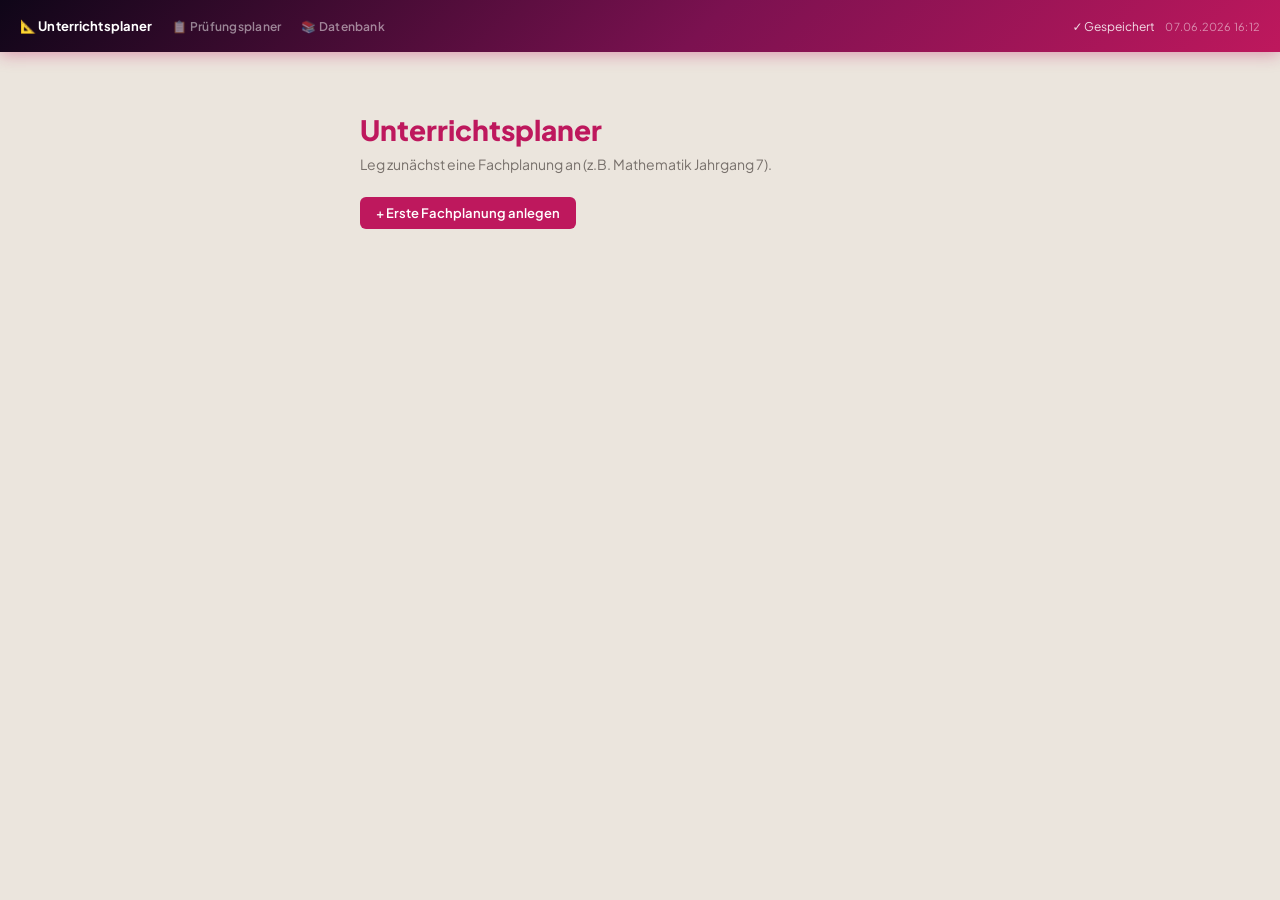
==== commit 0c987292: "refactor: zentraler KI-Transport in core/ki.js core/ki.js: neue gemeinsame callKI(prompt, {model, ma" ====
--- a/index.html
+++ b/index.html
@@ -24,6 +24,7 @@
   'core/kalender-view.js',
   'core/klp.js',
   'core/state.js',
+  'core/ki.js',
   'core/ui.js',
   'views/kurs.js',
   'views/zeitachse.js',
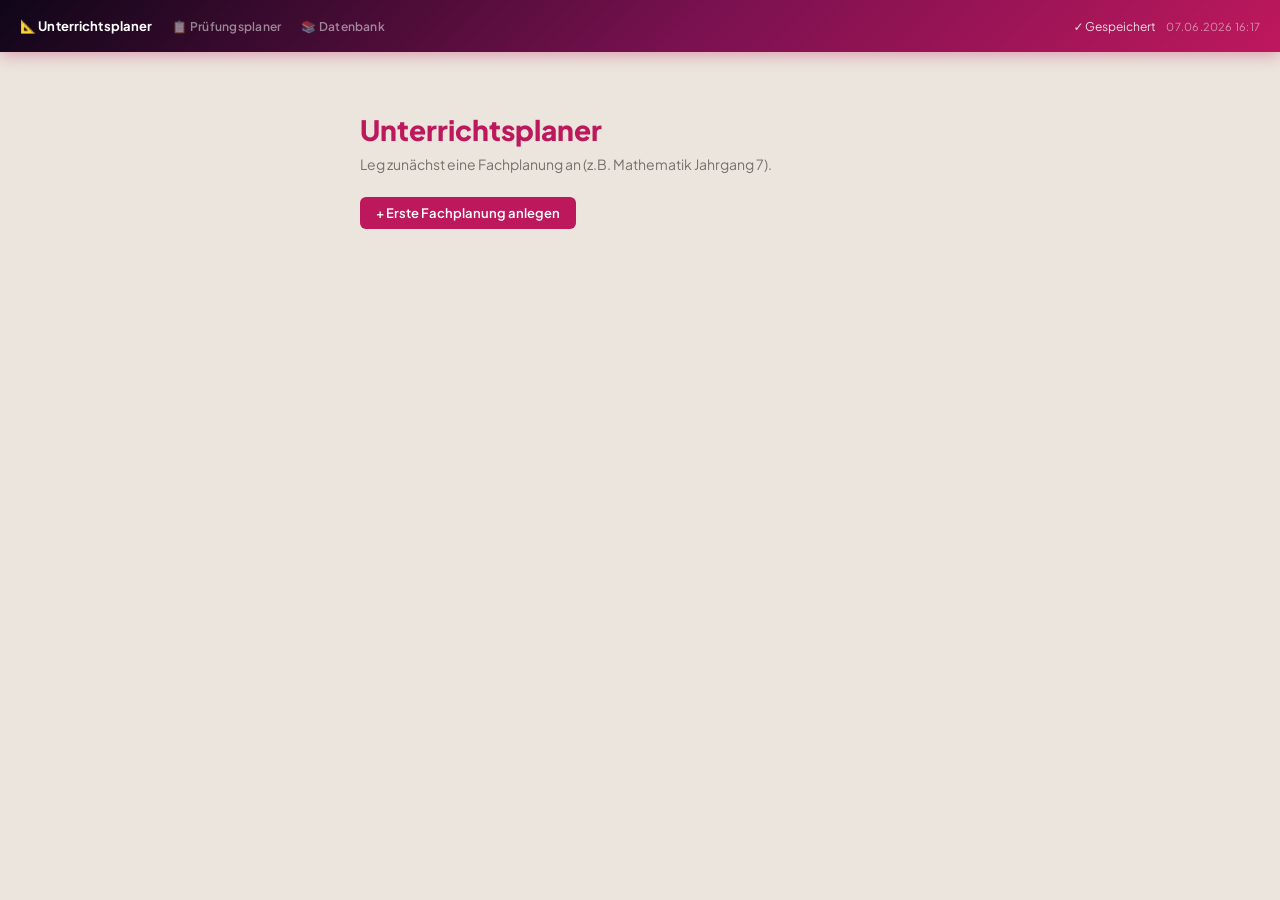
==== commit 9351f946: "refactor: einheitliche Medien-Konvertierung in core/media.js core/media.js: neue zentrale Datei mit " ====
--- a/index.html
+++ b/index.html
@@ -20,6 +20,7 @@
   'lib/pdf.min.js',
   function() { if(typeof pdfjsLib !== 'undefined') pdfjsLib.GlobalWorkerOptions.workerSrc = 'lib/pdf.worker.min.js' + (window.__VERSION_Q__ || ''); },
   'lib/pdf-lib.min.js',
+  'core/media.js',
   'core/kalender-data.js',
   'core/kalender-view.js',
   'core/klp.js',
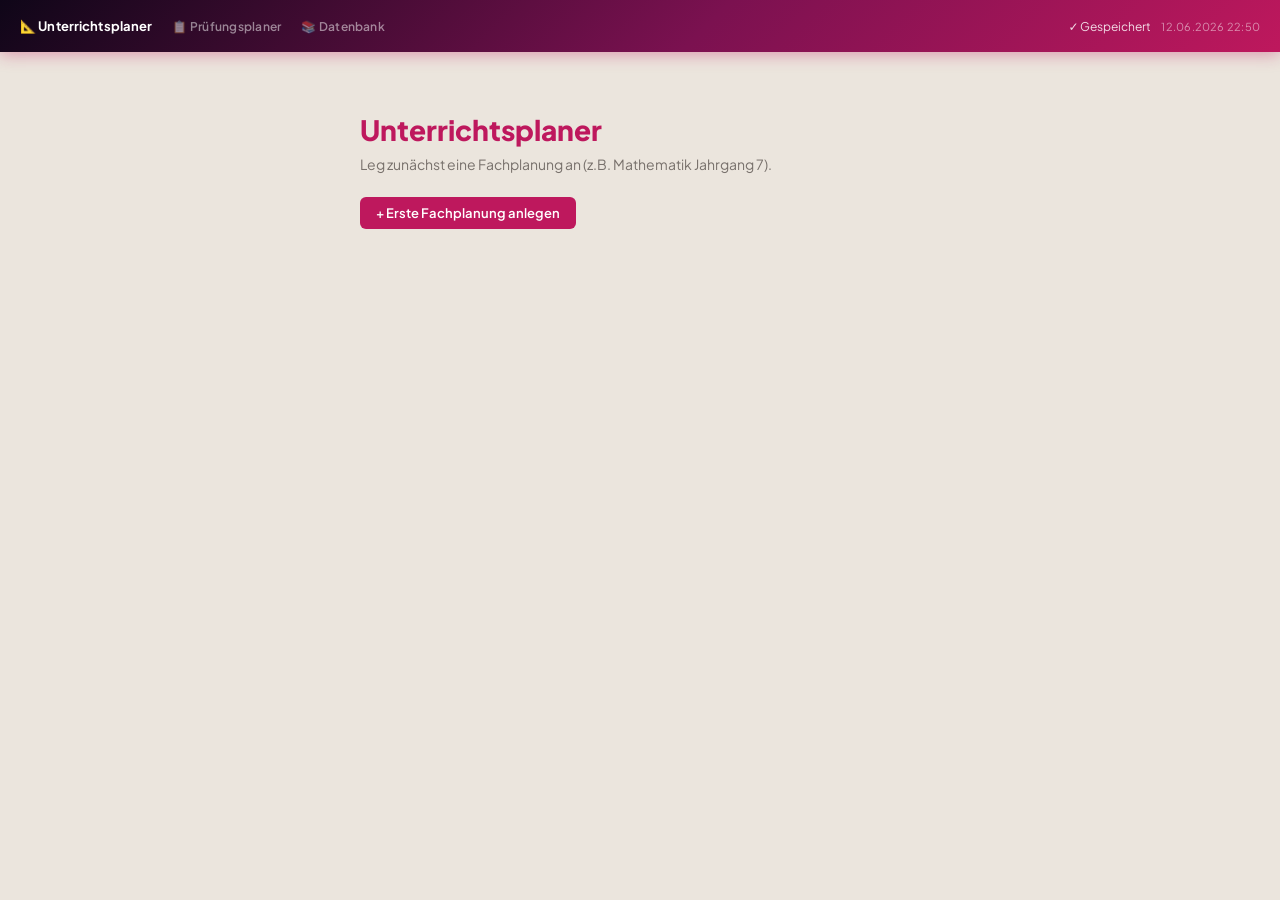
==== commit 95e0c651: "Materialien-System entfernt: MATDB, mat-import, mat-overlay, schulbuch, aufgaben-db Gelöscht: views/" ====
--- a/index.html
+++ b/index.html
@@ -30,13 +30,8 @@
   'views/kurs.js',
   'views/zeitachse.js',
   'views/einstellungen.js',
-  'views/materialien.js',
-  'views/mat-import.js',
-  'views/mat-overlay.js',
   'views/methoden.js',
   'views/didaktik.js',
-  'views/schulbuch.js',
-  'views/aufgaben-db.js',
   'views/kurs-detail.js',
   'views/stunde.js',
   'views/freie-stunden.js',
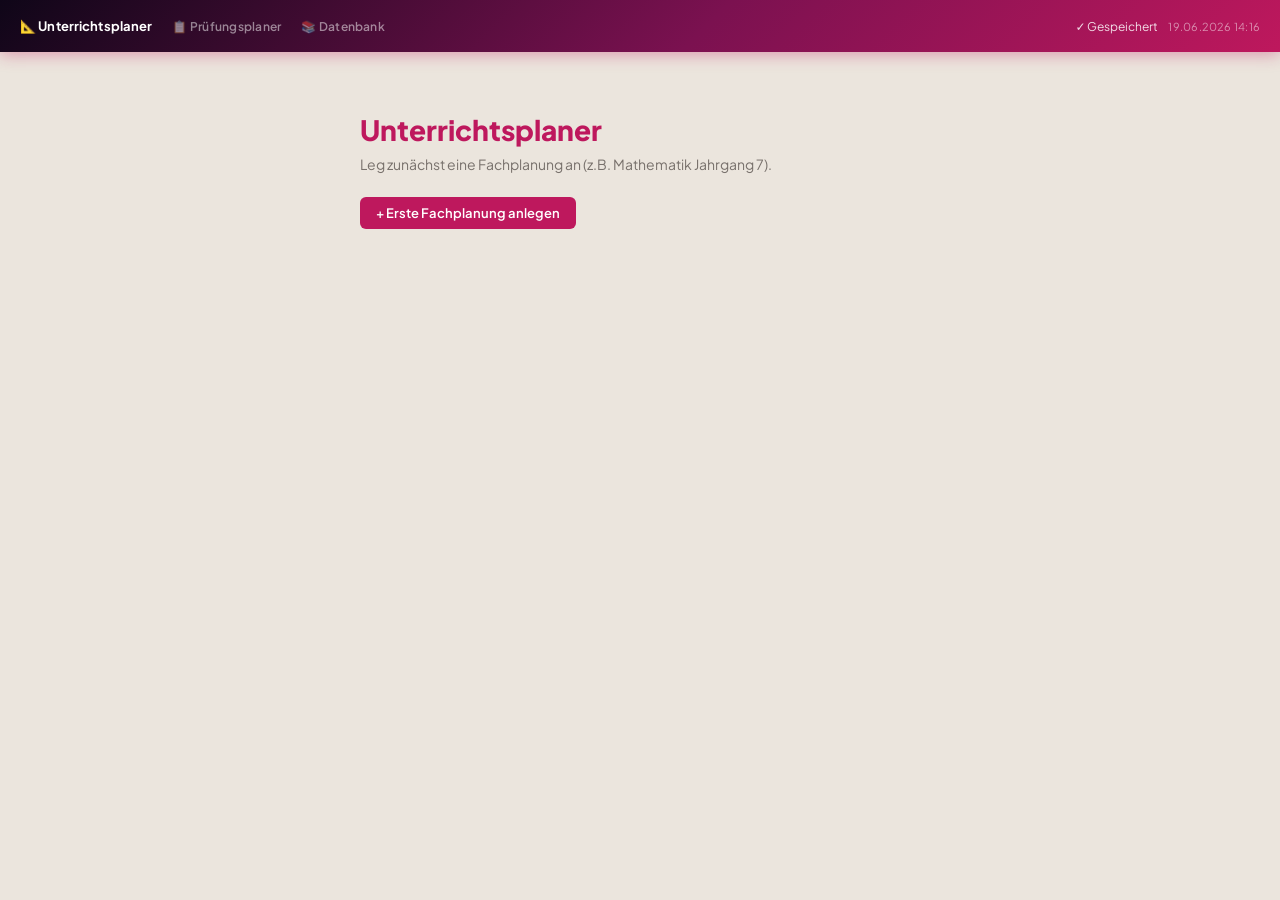
==== commit 24f27daa: "feat: Planungs-Chat mit KI-Agent auf Fachplanungs-Ebene KI-Agent (Claude Tool Use) plant Blöcke → Re" ====
--- a/index.html
+++ b/index.html
@@ -27,6 +27,7 @@
   'core/state.js',
   'core/ki.js',
   'core/ui.js',
+  'views/planung-chat.js',
   'views/kurs.js',
   'views/zeitachse.js',
   'views/einstellungen.js',
--- a/style.css
+++ b/style.css
@@ -1072,3 +1072,19 @@
 .did-filter-chip.on { font-weight:600; }
 .did-themen-baustein { padding:10px 12px; border:1px solid var(--bord); border-radius:6px; margin-bottom:6px; background:var(--surf); font-size:13px; line-height:1.5; }
 .did-themen-baustein:hover { background:var(--surf2); }
+
+/* ── Planungs-Chat ── */
+.pc-wrap { margin-bottom:16px; }
+.pc-hdr-sub { font-size:11px; color:var(--tx3); margin-left:8px; font-weight:400; }
+.pc-body { display:flex; flex-direction:column; gap:10px; padding:12px; }
+.pc-messages { max-height:360px; overflow-y:auto; display:flex; flex-direction:column; gap:8px; min-height:40px; }
+.pc-msg { max-width:90%; padding:8px 12px; border-radius:8px; font-size:13px; line-height:1.5; }
+.pc-user { align-self:flex-end; background:var(--pri); color:#fff; border-bottom-right-radius:2px; }
+.pc-assistant { align-self:flex-start; background:var(--surf2); border:1px solid var(--bord); border-bottom-left-radius:2px; }
+.pc-msg-text strong { font-weight:600; }
+.pc-tool-badge { display:inline-block; font-size:11px; color:var(--tx3); background:var(--surf); border:1px solid var(--bord); border-radius:10px; padding:2px 8px; margin-top:4px; margin-right:4px; }
+.pc-thinking { color:var(--tx3); font-size:13px; animation:pc-blink 1.2s infinite; }
+@keyframes pc-blink { 0%,100%{opacity:.3} 50%{opacity:1} }
+.pc-input-row { display:flex; gap:8px; align-items:flex-end; }
+.pc-input { flex:1; resize:vertical; min-height:60px; font-size:13px; }
+.pc-input:disabled { opacity:.5; }
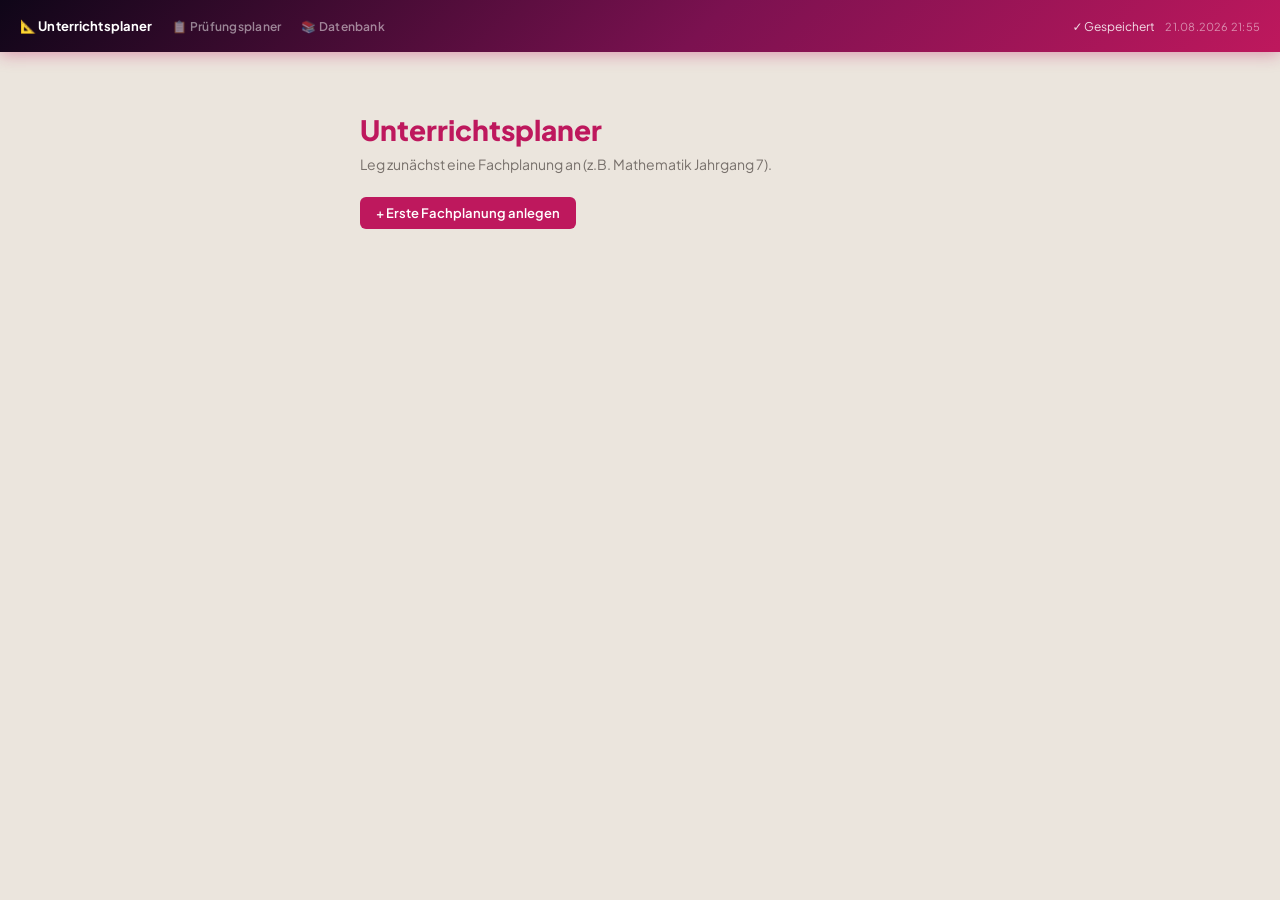
==== commit bf17dc3e: "fix: Playfair-Display-Serif aus UI entfernt Sidebar-Überschriften, Topbar-Titel und den Prüfungsplan" ====
--- a/index.html
+++ b/index.html
@@ -8,7 +8,7 @@
 <title>Unterrichtsplaner</title>
 <link rel="preconnect" href="https://fonts.googleapis.com">
 <link rel="preconnect" href="https://fonts.gstatic.com" crossorigin>
-<link href="https://fonts.googleapis.com/css2?family=Plus+Jakarta+Sans:wght@400;500;600;700;800&family=Playfair+Display:wght@700&display=swap" rel="stylesheet">
+<link href="https://fonts.googleapis.com/css2?family=Plus+Jakarta+Sans:wght@400;500;600;700;800&display=swap" rel="stylesheet">
 <link rel="stylesheet" href="style.css">
 </head>
 <body>
--- a/style.css
+++ b/style.css
@@ -20,7 +20,7 @@
 
 /* ── Topbar ── */
 .topbar { background: linear-gradient(135deg, #0f0618 0%, #7b1150 55%, #be185d 100%); color: #fff; height: 52px; padding: 0 20px; display: flex; align-items: center; justify-content: space-between; box-shadow: 0 2px 16px rgba(190,24,93,.4); position: sticky; top: 0; z-index: 100; }
-.topbar-title { font-size: 17px; font-weight: 700; font-family: 'Playfair Display', serif; letter-spacing: .02em; background: linear-gradient(90deg, #ffffff 0%, #f9a8d4 100%); -webkit-background-clip: text; -webkit-text-fill-color: transparent; background-clip: text; }
+.topbar-title { font-size: 17px; font-weight: 700; letter-spacing: .02em; background: linear-gradient(90deg, #ffffff 0%, #f9a8d4 100%); -webkit-background-clip: text; -webkit-text-fill-color: transparent; background-clip: text; }
 .topbar-app-link { font-size: 11px; font-weight: 600; color: rgba(255,255,255,.55); text-decoration: none; letter-spacing: .02em; transition: color .15s; white-space: nowrap; }
 .topbar-app-link:hover { color: rgba(255,255,255,.9); }
 .topbar-nav { display: flex; align-items: center; gap: 20px; }
@@ -311,6 +311,13 @@
 }
 
 .fp-notizen { width: 100%; min-height: 90px; resize: vertical; font-size: 13px; }
+.fp-detail-chip { font-size:12px; color:var(--tx3); white-space:nowrap; overflow:hidden; text-overflow:ellipsis; max-width:260px; }
+.fp-detail-body { display:flex; flex-direction:column; gap:8px; }
+.fp-detail-label { font-size:11px; font-weight:600; color:var(--tx3); text-transform:uppercase; letter-spacing:.04em; }
+.fp-detail-inline { display:flex; align-items:center; gap:10px; }
+.fp-detail-num { width:72px; font-size:13px; padding:5px 8px; }
+.fp-detail-txt { font-size:13px; }
+.fp-detail-ta { min-height:70px; font-size:13px; resize:vertical; }
 .ki-plan-status { padding: 10px 0; color: var(--tx3); font-size: 13px; }
 .ki-plan-result { border-top: 1px solid var(--bord); margin-top: 12px; padding-top: 12px; display: flex; flex-direction: column; gap: 8px; }
 .ki-zuord-result { font-size: 12px; color: var(--tx2); background: #f0fdf4; border: 1px solid #bbf7d0; border-radius: 6px; padding: 8px 10px; margin: 2px 0 4px 0; line-height: 1.5; }
@@ -958,10 +965,17 @@
 .fp-tree-act-btn:hover { background: var(--bord); color: var(--tx); }
 .fp-tree-act-btn.danger:hover { background: var(--red-bg); color: var(--red); }
 .fp-tree-act-btn:disabled { opacity: .3; cursor: default; pointer-events: none; }
+.fp-tree-act-btn--label { padding: 2px 8px; font-size: 11px; color: var(--tx1); border: 1px solid var(--bord); }
+.fp-tree-act-btn--label:hover { background: var(--surf2); color: var(--tx); border-color: var(--tx3); }
 .fp-tree-add { color: var(--pri); font-size: 11px; }
 .fp-tree-add:hover { background: #ccfbf1 !important; color: var(--pri) !important; }
 
 .fp-tree-empty { font-size: 12px; color: var(--tx3); font-style: italic; padding: 3px 16px; }
+
+.fp-tree-row-multisel { background: rgba(99,102,241,.10) !important; }
+.fp-tree-row-multisel.active { background: rgba(99,102,241,.18) !important; }
+.fp-multisel-bar { display:flex; align-items:center; gap:8px; padding:6px 0 4px; flex-wrap:wrap; }
+.fp-multisel-count { font-size:12px; color:var(--tx2); }
 
 .fp-tree-add-top {
   display: block; margin: 6px 14px 2px; padding: 5px 12px;
@@ -987,11 +1001,6 @@
 .fp-gruppe-actions { display: none; align-items: center; gap: 1px; }
 .fp-gruppe-divider:hover .fp-gruppe-actions { display: flex; }
 
-/* Farbige linke Kante bei Stunden innerhalb einer Gruppe */
-.fp-tree-row[style*="--row-accent"] {
-  border-left: 3px solid var(--row-accent, transparent);
-  padding-left: calc(var(--stunden-indent, 0px) - 3px);
-}
 
 /* "+ Gruppe" Button innerhalb einer Reihe */
 .fp-tree-add-gruppe {
@@ -1083,8 +1092,24 @@
 .pc-assistant { align-self:flex-start; background:var(--surf2); border:1px solid var(--bord); border-bottom-left-radius:2px; }
 .pc-msg-text strong { font-weight:600; }
 .pc-tool-badge { display:inline-block; font-size:11px; color:var(--tx3); background:var(--surf); border:1px solid var(--bord); border-radius:10px; padding:2px 8px; margin-top:4px; margin-right:4px; }
-.pc-thinking { color:var(--tx3); font-size:13px; animation:pc-blink 1.2s infinite; }
-@keyframes pc-blink { 0%,100%{opacity:.3} 50%{opacity:1} }
+.pc-thinking-row { display:flex; align-items:center; gap:8px; padding:2px 0; }
+.pc-thinking { color:var(--tx2); font-size:13px; }
+.pc-spinner { display:inline-block; width:14px; height:14px; border:2px solid var(--bord); border-top-color:var(--pri); border-radius:50%; animation:pc-spin .8s linear infinite; flex-shrink:0; }
+@keyframes pc-spin { to { transform:rotate(360deg); } }
+.pc-tool-badge { display:block; font-size:12px; color:var(--tx2); padding:3px 0; margin-top:2px; }
 .pc-input-row { display:flex; gap:8px; align-items:flex-end; }
 .pc-input { flex:1; resize:vertical; min-height:60px; font-size:13px; }
 .pc-input:disabled { opacity:.5; }
+.pc-config { display:flex; flex-direction:column; gap:16px; }
+.pc-cfg-group { display:flex; flex-direction:column; gap:6px; }
+.pc-cfg-ghdr { font-size:11px; font-weight:700; color:var(--tx3); text-transform:uppercase; letter-spacing:.05em; padding-bottom:6px; border-bottom:1px solid var(--bord); margin-bottom:2px; }
+.pc-cfg-row { display:grid; grid-template-columns:160px 1fr; gap:8px; align-items:center; }
+.pc-cfg-label { font-size:12px; color:var(--tx2); }
+.pc-cfg-sel { font-size:12px; padding:5px 8px; }
+.pc-cfg-num { font-size:12px; padding:5px 8px; width:80px; }
+.pc-cfg-txt { font-size:12px; padding:5px 8px; }
+.pc-cfg-submit { align-self:flex-end; margin-top:4px; }
+.pc-toggle { margin-left:auto; font-size:10px; padding:2px 6px; }
+.pc-body-collapsed { padding:0; }
+.pc-cfg-bar { display:flex; align-items:center; gap:8px; padding:5px 14px; background:var(--surf); border-bottom:1px solid var(--bord); }
+.pc-cfg-bar-text { flex:1; font-size:11px; color:var(--tx3); white-space:nowrap; overflow:hidden; text-overflow:ellipsis; }
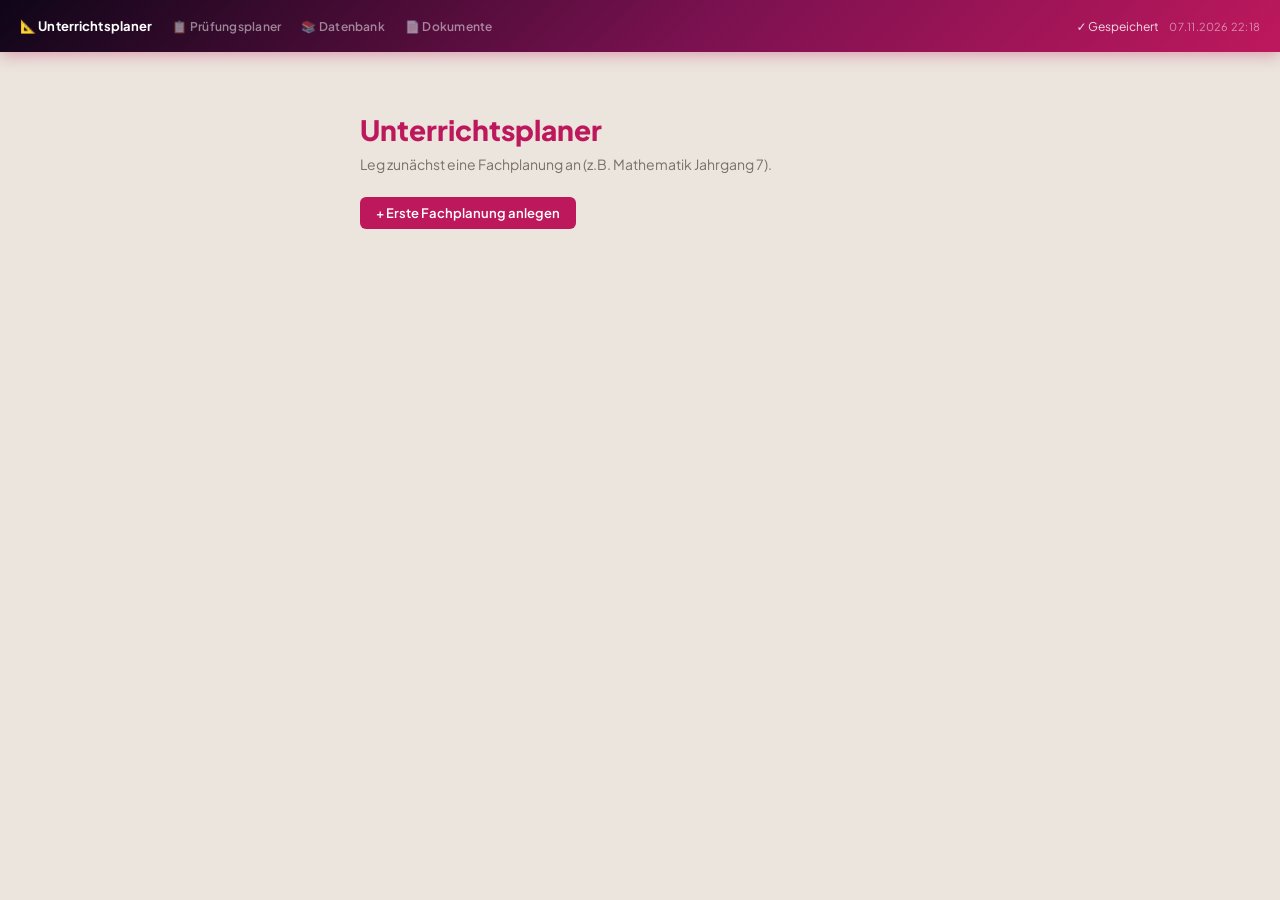
==== commit fd2659fe: "feat: Zeitplan senkrecht - ein Termin je Zeile, alles direkt in der Zeile Ersetzt auf der Kursseite " ====
--- a/index.html
+++ b/index.html
@@ -30,6 +30,7 @@
   'views/planung-chat.js',
   'views/kurs.js',
   'views/zeitachse.js',
+  'views/zeitplan.js',
   'views/einstellungen.js',
   'views/methoden.js',
   'views/didaktik.js',
--- a/style.css
+++ b/style.css
@@ -31,6 +31,10 @@
 .topbar-version { font-size: 11px; opacity: .6; letter-spacing: .02em; }
 .save-dot { width: 7px; height: 7px; border-radius: 50%; background: #4ade80; display: inline-block; animation: blink 1s infinite; }
 @keyframes blink { 0%,100%{opacity:1} 50%{opacity:.3} }
+/* Konflikt: es wird NICHT mehr gespeichert – muss unübersehbar sein */
+.save-konflikt { display: flex; align-items: center; gap: 6px; background: #dc2626; color: #fff; font-weight: 700; font-size: 12px; padding: 3px 10px; border-radius: 5px; cursor: pointer; animation: konfliktPuls 1.4s infinite; }
+.save-konflikt:hover { background: #b91c1c; animation: none; }
+@keyframes konfliktPuls { 0%,100%{box-shadow:0 0 0 0 rgba(220,38,38,.7)} 70%{box-shadow:0 0 0 7px rgba(220,38,38,0)} }
 
 /* ── Layout ── */
 .app { display: flex; height: calc(100vh - 52px); }
@@ -166,8 +170,11 @@
 .ph-table tr:last-child td { border-bottom: none; }
 
 /* Methoden-Zelle */
-.ph-meth-set { display: flex; align-items: center; gap: 4px; font-size: 13px; font-weight: 600; color: var(--tx); }
-.ph-meth-clr { cursor: pointer; color: var(--tx3); font-size: 11px; padding: 0 3px; }
+.ph-meth-set { display: flex; align-items: flex-start; gap: 4px; font-size: 12.5px; font-weight: 600; color: var(--tx); line-height: 1.35; padding-top: 2px; }
+/* Lange Wörter wie „Unterrichtsgespräch" werden getrennt statt mitten im Wort
+   umgebrochen — dafür steht die Sprache im html-Tag. */
+.ph-meth-set > span:first-child { flex: 1; min-width: 0; overflow-wrap: break-word; hyphens: auto; }
+.ph-meth-clr { cursor: pointer; color: var(--tx3); font-size: 11px; padding: 0 3px; flex: none; }
 .ph-meth-clr:hover { color: var(--red); }
 .ph-meth-ki { background: none; border: none; cursor: pointer; font-size: 14px; padding: 2px 4px; border-radius: 4px; opacity: .6; }
 .ph-meth-ki:hover { opacity: 1; background: var(--surf2); }
@@ -659,14 +666,17 @@
 .lz-row:hover .lz-del { opacity: 1; }
 
 /* ── Phasierungsmodell-Kacheln ── */
-.modell-grid { display: grid; grid-template-columns: repeat(4, 1fr); gap: 8px; padding: 12px 16px 4px; }
-.modell-kachel { border: 2px solid var(--bord); border-radius: 8px; padding: 10px 12px; cursor: pointer; transition: border-color .15s, background .15s; background: var(--surf2); }
+.modell-grid { display: grid; grid-template-columns: repeat(4, 1fr); gap: 6px; padding: 8px 16px 2px; }
+/* Symbol und Name in eine Zeile — die Kacheln nahmen sonst viermal so viel
+   Hoehe wie noetig, obwohl die Schrift schon klein ist. */
+.modell-kachel { border: 1.5px solid var(--bord); border-radius: 7px; padding: 6px 9px; cursor: pointer; transition: border-color .15s, background .15s; background: var(--surf2); }
 .modell-kachel:hover { border-color: var(--pri2); background: #f0fdfa; }
 .modell-kachel.active { border-color: var(--pri); background: #ccfbf1; }
-.modell-icon { font-size: 18px; margin-bottom: 4px; }
-.modell-name { font-size: 12px; font-weight: 700; color: var(--tx); margin-bottom: 3px; }
-.modell-phasen { font-size: 10px; color: var(--tx2); margin-bottom: 3px; line-height: 1.4; }
-.modell-hinweis { font-size: 10px; color: var(--tx3); font-style: italic; }
+.modell-kachel-kopf { display: flex; align-items: baseline; gap: 5px; }
+.modell-icon { font-size: 13px; }
+.modell-name { font-size: 11.5px; font-weight: 700; color: var(--tx); }
+.modell-phasen { font-size: 9.5px; color: var(--tx2); line-height: 1.35; margin-top: 2px; }
+.modell-hinweis { font-size: 9.5px; color: var(--tx3); font-style: italic; }
 .modell-kachel.active .modell-name { color: var(--pri); }
 .modell-ki-begr { grid-column: 1 / -1; display: flex; align-items: flex-start; gap: 6px; font-size: 12px; color: var(--tx2); padding: 6px 2px 2px; }
 .modell-ki-begr-icon { flex-shrink: 0; }
@@ -782,8 +792,27 @@
 .sidebar { position: relative; }
 
 /* ── Planungsrahmen ── */
-.pr-chip-wrap { display: flex; flex-wrap: wrap; gap: 6px; margin-bottom: 4px; }
-.pr-chip { border: 1px solid var(--bord); background: var(--surf2); color: var(--tx2); }
+.pr-chip-wrap { display: flex; flex-wrap: wrap; gap: 4px; margin: 0; flex: 1; min-width: 0; }
+.pr-chip { border: 1px solid var(--bord); background: var(--surf2); color: var(--tx2); padding: 1px 8px; font-size: 11.5px; line-height: 1.5; }
+/* Eine Zeile je Gruppe: Überschrift links, Auswahl rechts daneben */
+.pr-row { display: flex; align-items: center; gap: 10px; padding: 4px 0; border-bottom: 1px dashed var(--bord); }
+.pr-row:last-child { border-bottom: none; }
+.pr-row-lbl { width: 118px; flex-shrink: 0; font-size: 10.5px; font-weight: 700; color: var(--tx2); text-transform: uppercase; letter-spacing: .4px; display: flex; align-items: center; gap: 6px; }
+.pr-hinweis { flex: 1; min-height: 26px; padding: 3px 8px; }
+/* ── Material einer Stunde: kompakte Liste ── */
+.mat-zeile { padding: 5px 4px; border-bottom: 1px solid var(--bord); }
+.mat-zeile:last-child { border-bottom: none; }
+.mat-kopf { display: flex; align-items: center; gap: 8px; min-width: 0; }
+.mat-quelle { font-weight: 600; font-size: 12.5px; color: var(--tx); white-space: nowrap; overflow: hidden; text-overflow: ellipsis; max-width: 38%; flex-shrink: 0; }
+.mat-teile { font-size: 12px; color: var(--tx2); white-space: nowrap; overflow: hidden; text-overflow: ellipsis; flex: 1; min-width: 0; }
+.mat-kopie { border: 1px solid var(--bord); background: transparent; border-radius: 10px; font-size: 11px; padding: 0 7px; line-height: 18px; cursor: pointer; color: var(--tx3); white-space: nowrap; flex-shrink: 0; }
+.mat-kopie:hover { border-color: #b45309; }
+.mat-kopie.an { border-color: #b45309; background: #fef3c7; color: #92400e; font-weight: 600; }
+.mat-knopf { background: none; border: none; cursor: pointer; color: var(--tx3); font-size: 12px; padding: 0 3px; flex-shrink: 0; }
+.mat-knopf:hover { color: var(--pri); }
+.mat-anpassung { font-size: 11px; color: var(--tx3); padding: 1px 0 0 12px; line-height: 1.35; }
+.mat-edit { display: grid; grid-template-columns: 76px 1fr; gap: 4px 8px; align-items: center; padding: 6px 0 4px 12px; font-size: 11px; color: var(--tx2); }
+.mat-edit .finp { font-size: 12px; padding: 2px 6px; min-height: 0; }
 .pr-chip:hover { border-color: var(--pri); color: var(--pri); }
 .pr-chip.active { border-color: var(--pri); background: #ccfbf1; color: var(--pri); font-weight: 700; }
 .pr-chip.active.ki { border-color: #0e7490; background: #f0fdfa; color: #0e7490; }
@@ -935,6 +964,14 @@
 .fp-tree-row.active { background: #ccfbf1; }
 .fp-tree-row.fp-tree-row-drop { background: #eff6ff; outline: 2px solid var(--pri); border-radius: 6px; }
 .fp-tree-row.fp-tree-row-dragging { opacity: .35; }
+/* Doppelstunde: belegt zwei Stunden, also auch optisch mehr Platz — hohe
+   Zeile mit einer Klammer am linken Rand. Die Nummer sagt es ("3.–4."),
+   die Höhe macht es beim Überfliegen sichtbar. */
+.fp-tree-row.fp-tree-doppel { min-height: 48px; }
+.fp-tree-row.fp-tree-doppel::before {
+  content: ''; position: absolute; left: 8px; top: 7px; bottom: 7px; width: 3px;
+  border-radius: 2px; background: var(--bord2, #cbd5e1);
+}
 
 .fp-tree-level-0 .fp-tree-title { font-weight: 700; font-size: 15px; }
 .fp-tree-level-1 .fp-tree-title { font-weight: 600; font-size: 13px; }
@@ -952,6 +989,10 @@
 .fp-tree-label { flex: 1; display: flex; align-items: baseline; gap: 8px; min-width: 0; overflow: hidden; }
 .fp-tree-title { white-space: nowrap; overflow: hidden; text-overflow: ellipsis; }
 .fp-tree-sub { font-size: 11px; color: var(--tx3); font-weight: 400; flex-shrink: 0; }
+/* Stundenzeilen: Titel auf feste Breite, damit das Material darunter bündig
+   steht statt hinter jedem Titel woanders anzufangen. */
+.fp-tree-level-2 .fp-tree-title { flex: 0 0 58%; }
+.fp-tree-level-2 .fp-tree-sub { overflow: hidden; text-overflow: ellipsis; white-space: nowrap; min-width: 0; }
 
 .fp-tree-actions { display: none; align-items: center; gap: 1px; flex-shrink: 0; }
 .fp-tree-row:hover .fp-tree-actions,
@@ -1086,7 +1127,23 @@
 .pc-wrap { margin-bottom:16px; }
 .pc-hdr-sub { font-size:11px; color:var(--tx3); margin-left:8px; font-weight:400; }
 .pc-body { display:flex; flex-direction:column; gap:10px; padding:12px; }
-.pc-messages { max-height:360px; overflow-y:auto; display:flex; flex-direction:column; gap:8px; min-height:40px; }
+/* 220 statt 360: der Weg zum oberen Rand ist der Weg zurück auf die Seite */
+.pc-messages { max-height:220px; overflow-y:auto; display:flex; flex-direction:column; gap:8px; min-height:40px; }
+.pc-klapp { color:var(--tx3); font-size:11px; margin-right:6px; }
+/* schiebt sich an den rechten Rand der Chat-Kopfzeile */
+.pc-neu { margin-left:auto; }
+.pc-uebernahme { position:fixed; inset:0; z-index:1200; background:rgba(0,0,0,.35);
+  display:flex; align-items:center; justify-content:center; padding:20px; }
+.pc-ueb-box { background:var(--surf); border:1px solid var(--bord); border-radius:10px;
+  width:min(680px,100%); max-height:100%; overflow:auto; padding:14px 16px; box-shadow:0 8px 30px rgba(0,0,0,.2); }
+.pc-ueb-kopf { font-weight:700; font-size:14px; margin-bottom:4px; }
+.pc-ueb-hint { font-size:12px; color:var(--tx2); margin-bottom:8px; }
+.pc-ueb-ta { width:100%; min-height:180px; font-size:12px; font-family:inherit; resize:vertical; }
+.pc-ueb-status { white-space:pre-wrap; font-size:12px; color:var(--tx2); margin-top:8px; line-height:1.45; }
+.pc-ueb-fehler { color:var(--red); }
+.pc-ueb-leiste { display:flex; gap:8px; justify-content:flex-end; margin-top:10px; }
+.pc-kopie { opacity:.35; padding:0 4px; }
+.pc-kopie:hover { opacity:1; }
 .pc-msg { max-width:90%; padding:8px 12px; border-radius:8px; font-size:13px; line-height:1.5; }
 .pc-user { align-self:flex-end; background:var(--pri); color:#fff; border-bottom-right-radius:2px; }
 .pc-assistant { align-self:flex-start; background:var(--surf2); border:1px solid var(--bord); border-bottom-left-radius:2px; }
@@ -1097,6 +1154,10 @@
 .pc-spinner { display:inline-block; width:14px; height:14px; border:2px solid var(--bord); border-top-color:var(--pri); border-radius:50%; animation:pc-spin .8s linear infinite; flex-shrink:0; }
 @keyframes pc-spin { to { transform:rotate(360deg); } }
 .pc-tool-badge { display:block; font-size:12px; color:var(--tx2); padding:3px 0; margin-top:2px; }
+.pc-abbruch { font-size:12px; font-weight:600; color:var(--red); margin-top:6px; }
+/* Blättern zwischen Stunden: schmal, damit die Pfeile nicht wie Aktionen wirken */
+.stunde-pfeil { font-size:16px; line-height:1; padding:4px 10px; font-weight:600; }
+.stunde-pfeil:disabled { opacity:.3; cursor:default; }
 .pc-input-row { display:flex; gap:8px; align-items:flex-end; }
 .pc-input { flex:1; resize:vertical; min-height:60px; font-size:13px; }
 .pc-input:disabled { opacity:.5; }
@@ -1113,3 +1174,53 @@
 .pc-body-collapsed { padding:0; }
 .pc-cfg-bar { display:flex; align-items:center; gap:8px; padding:5px 14px; background:var(--surf); border-bottom:1px solid var(--bord); }
 .pc-cfg-bar-text { flex:1; font-size:11px; color:var(--tx3); white-space:nowrap; overflow:hidden; text-overflow:ellipsis; }
+
+/* ── Zeitplan (senkrecht, ein Termin je Zeile) ───────────────────── */
+.zp-kopf { display:flex; flex-wrap:wrap; gap:6px; align-items:center; margin-bottom:10px; }
+.zp-kopf-lbl { font-size:11px; font-weight:700; color:var(--tx2); text-transform:uppercase; letter-spacing:.5px; }
+.zp-chip { border:none; padding:4px 11px; border-radius:6px; font-size:12px; font-weight:700; color:#fff; cursor:pointer; font-family:inherit; }
+.zp-chip:hover { filter:brightness(1.1); }
+.zp-wrap { position:relative; border:1px solid var(--bord); border-radius:8px; max-height:72vh; overflow-y:auto; background:var(--surf); }
+.zp-woche { font-size:10px; font-weight:700; color:var(--tx3); letter-spacing:.6px; padding:7px 12px 2px; }
+.zp-ferien { background:#e5e7eb; color:#6b7280; font-size:12px; font-weight:600; padding:7px 12px; margin:4px 0; }
+.zp-heute { border-top:2px solid var(--pri); color:var(--pri); font-size:10.5px; font-weight:800; letter-spacing:.4px; text-transform:uppercase; padding:2px 12px 0; }
+.zp-block { display:flex; align-items:center; gap:10px; color:#fff; padding:6px 8px 6px 12px; margin-top:6px; }
+.zp-block-titel { font-weight:800; font-size:13px; }
+.zp-block-info { font-size:11px; opacity:.9; flex:1; }
+.zp-block .zp-akt-btn { background:rgba(255,255,255,.2); color:#fff; border-color:transparent; }
+.zp-reihe { font-size:11.5px; font-weight:700; color:var(--tx); padding:4px 12px 4px 10px; display:flex; gap:10px; align-items:baseline; }
+.zp-reihe-info { font-weight:500; color:var(--tx2); font-size:10.5px; }
+.zp-row { display:grid; grid-template-columns:6px 84px 44px minmax(0,1fr) auto; align-items:center; min-height:30px; border-top:1px solid var(--bord); font-size:13px; }
+.zp-row.zp-folge { border-top:1px dashed var(--bord); }
+.zp-row.zp-folge .zp-datum { visibility:hidden; }
+.zp-row.zp-doppel { min-height:56px; }
+.zp-row.zp-vorbei > :not(.zp-strip):not(.zp-akt) { opacity:.5; }
+.zp-row:hover { background:var(--surf2); }
+.zp-strip { align-self:stretch; }
+.zp-datum { padding:0 0 0 10px; font-weight:600; white-space:nowrap; font-size:12.5px; }
+.zp-std { color:var(--tx3); font-size:11.5px; white-space:nowrap; }
+.zp-inhalt { padding:4px 8px; min-width:0; }
+.zp-klick { cursor:pointer; }
+.zp-klick:hover .zp-titel { color:var(--pri); }
+.zp-titel { font-weight:600; overflow:hidden; text-overflow:ellipsis; white-space:nowrap; }
+.zp-doppel .zp-titel { white-space:normal; }
+.zp-durch { text-decoration:line-through; color:var(--tx3); font-weight:500; }
+.zp-sub { font-size:11px; color:var(--tx3); overflow:hidden; text-overflow:ellipsis; white-space:nowrap; margin-top:1px; }
+.zp-leise { color:var(--tx3); font-size:12px; }
+.zp-marke { margin-left:8px; font-size:10px; font-weight:700; color:var(--tx2); background:var(--surf2); border:1px solid var(--bord); border-radius:8px; padding:0 6px; }
+.zp-row.zp-ka { background:#f5f3ff; }
+.zp-row.zp-ausfall, .zp-row.zp-tagfrei { background:repeating-linear-gradient(135deg, transparent, transparent 6px, rgba(0,0,0,.025) 6px, rgba(0,0,0,.025) 12px); }
+.zp-akt { display:flex; gap:4px; padding:0 8px; opacity:.4; transition:opacity .12s; }
+.zp-row:hover .zp-akt, .zp-block .zp-akt-btn { opacity:1; }
+.zp-akt-btn { border:1px solid var(--bord); background:var(--surf); color:var(--tx2); border-radius:5px; font-size:11px; font-weight:600; padding:2px 7px; cursor:pointer; font-family:inherit; white-space:nowrap; }
+.zp-akt-btn:hover { border-color:var(--pri); color:var(--pri); }
+.zp-fuss { font-size:11px; color:var(--tx3); margin-top:6px; }
+.zp-menue { position:fixed; z-index:1000; min-width:230px; max-width:300px; max-height:80vh; overflow-y:auto; background:var(--surf); border:1px solid var(--bord); border-radius:7px; box-shadow:0 6px 20px rgba(0,0,0,.16); padding:5px; font-size:12px; }
+.zp-m-titel { font-weight:700; font-size:11px; color:var(--tx2); padding:4px 7px 3px; overflow:hidden; text-overflow:ellipsis; white-space:nowrap; }
+.zp-m-eintrag { display:block; width:100%; text-align:left; border:none; background:none; padding:5px 7px; border-radius:4px; font-size:12px; font-family:inherit; color:var(--tx); cursor:pointer; }
+.zp-m-eintrag:hover:not(:disabled) { background:var(--surf2); }
+.zp-m-eintrag:disabled { color:var(--tx3); cursor:default; }
+.zp-m-eintrag.gefahr { color:var(--red); }
+.zp-m-trenner { height:1px; background:var(--bord); margin:4px 2px; }
+.zp-m-zeile { display:flex; gap:6px; align-items:center; padding:3px 7px; }
+.zp-m-zeile .finp { font-size:12px; padding:2px 6px; height:26px; flex:1; min-width:0; }
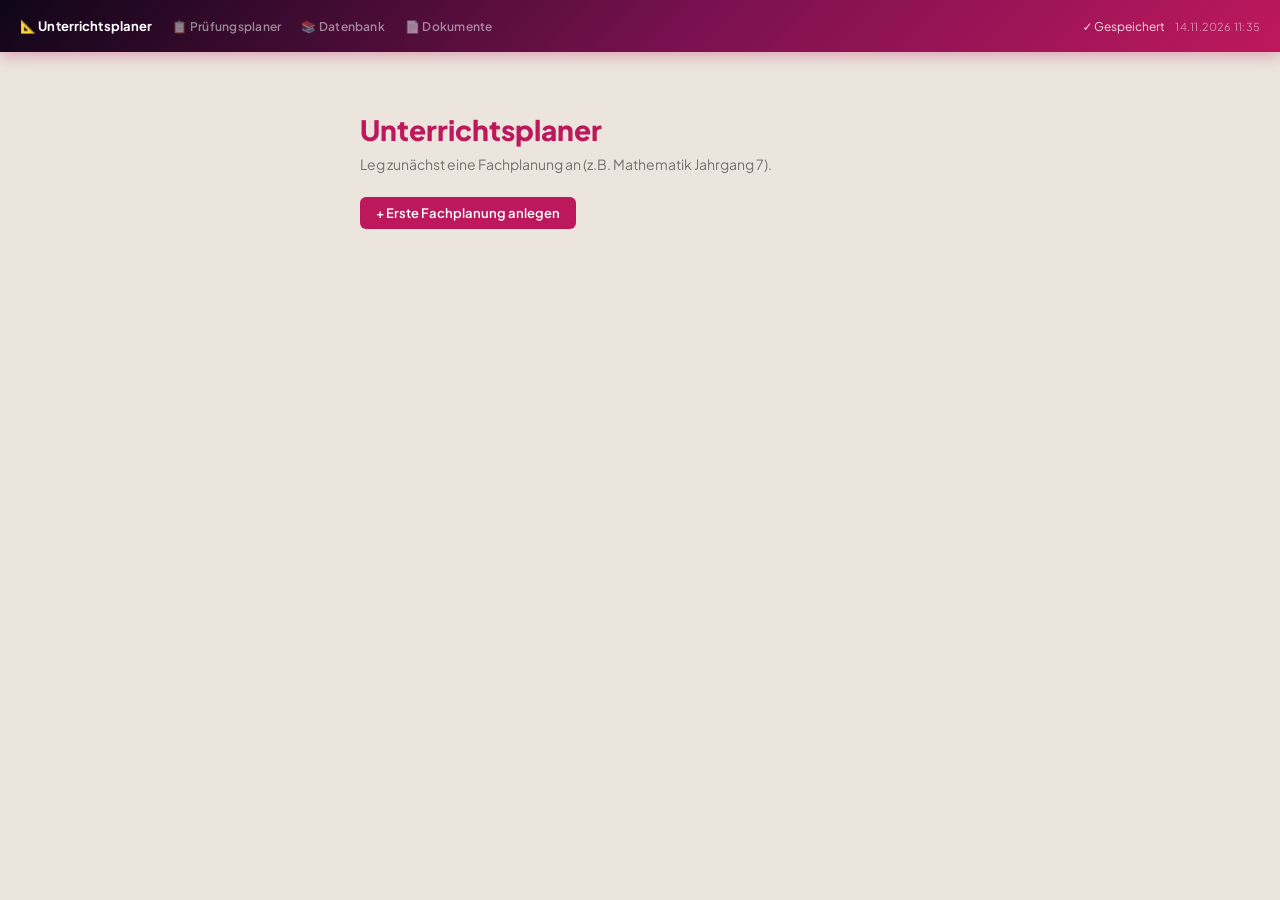
==== commit 1046ca42: "chore: alte Balken-Zeitachse entfernt views/zeitachse.js samt den beiden Dialogen, die nur von dort " ====
--- a/index.html
+++ b/index.html
@@ -29,7 +29,6 @@
   'core/ui.js',
   'views/planung-chat.js',
   'views/kurs.js',
-  'views/zeitachse.js',
   'views/zeitplan.js',
   'views/einstellungen.js',
   'views/methoden.js',
